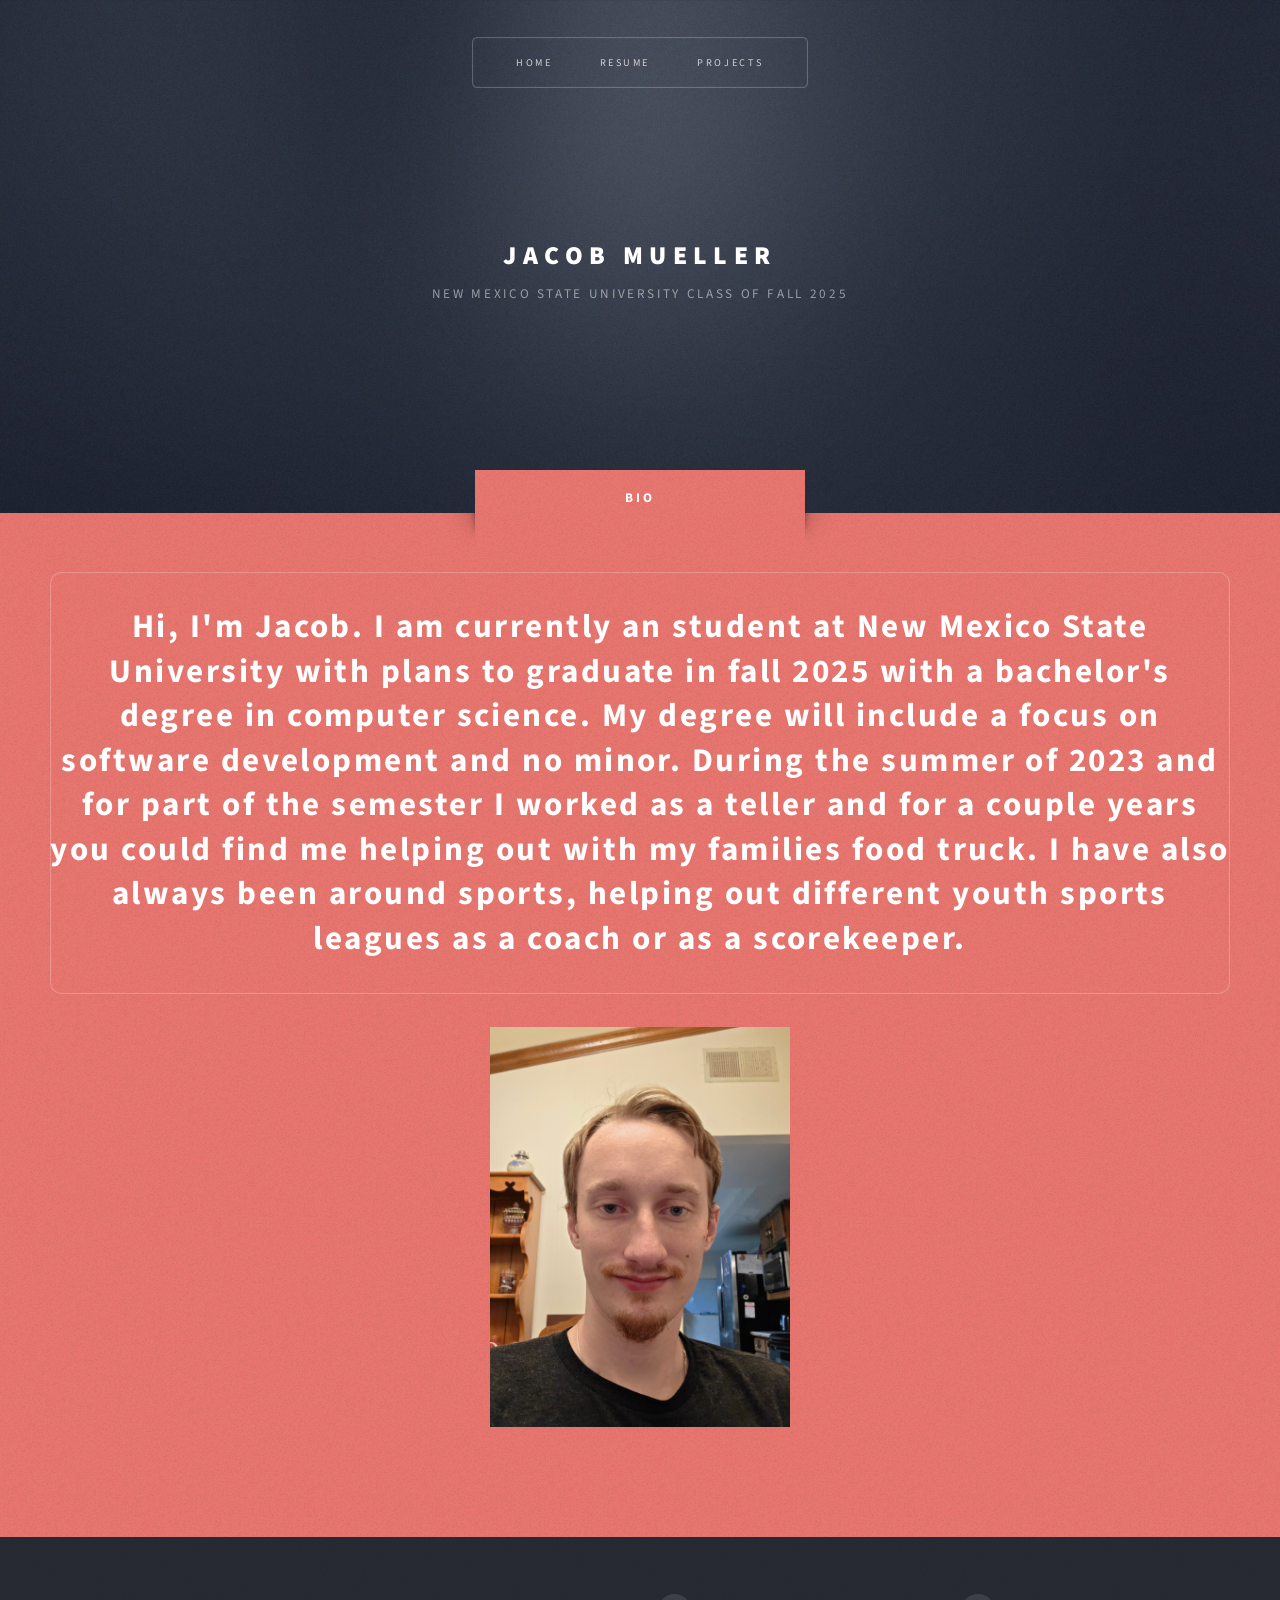
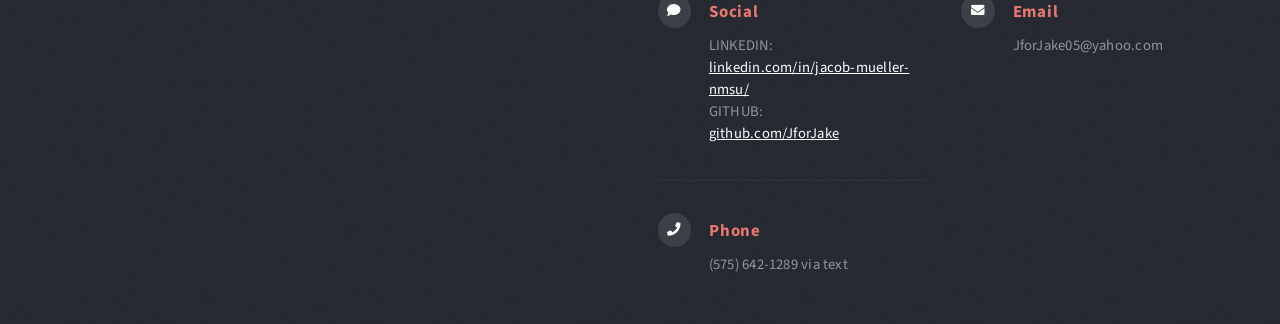
==== index.html @ b3649403 "Add files via upload" ====
<!DOCTYPE HTML>
<!--
	Escape Velocity by HTML5 UP
	html5up.net | @ajlkn
	Free for personal and commercial use under the CCA 3.0 license (html5up.net/license)
-->
<html>
	<head>
		<title>Jacob Mueller</title>
		<meta charset="utf-8" />
		<meta name="viewport" content="width=device-width, initial-scale=1, user-scalable=no" />
		<link rel="stylesheet" href="assets/css/main.css" />
	</head>
	<body class="homepage is-preload">
		<div id="page-wrapper">

			<!-- Header -->
				<section id="header" class="wrapper">

					<!-- Logo -->
						<div id="logo">
							<h1><a href="index.html">Jacob Mueller</a></h1>
							<p>New Mexico State University Class of Fall 2025</p>
						</div>

					<!-- Nav -->
						<nav id="nav">
							<ul>
								<li class="current"><a href="index.html">Home</a></li>
								<li><a href="Resume.html">Resume</a></li>
								<li><a href="Projects.html">Projects</a></li>
							</ul>
						</nav>

				</section>

			<!-- Main -->
				<section id="intro" class="wrapper style1">
					<div class="title">Bio</div>
					<div class="container">
						<p class="style2">
							Hi, I'm Jacob. I am currently an student at New Mexico State University with plans to graduate in fall 2025 with a bachelor's degree in computer science.
							My degree will include a focus on software development and no minor. During the summer of 2023 and for part of the semester I worked as a teller and for a
							couple years you could find me helping out with my families food truck. I have also always been around sports, helping out different youth sports leagues as
							a coach or as a scorekeeper.
						</p>
					</div>
					
					<!-- Image -->
					<div 
							<a href="#">
								<img src="res/Selfie.jpg" width="300" height="400" alt="A photo of me" />
							</a>
						</div>
					</section>

			<!-- Footer -->
				<section id="footer" class="wrapper">
					<div class="container">
						<div class="row aln-left">
							<div class="col-6 col-12-medium">

							</div>
							<div class="col-6 col-12-medium">

								<!-- Contact -->
									<section class="feature-list small">
										<div class="row aln-left">
											<div class="col-6 col-12-small">
												<section>
													<h3 class="icon solid fa-comment">Social</h3>
													<p>
														LINKEDIN:<br />
														<a href="https://www.linkedin.com/in/jacob-mueller-nmsu/">linkedin.com/in/jacob-mueller-nmsu/</a><br />
														GITHUB:<br />
														<a href="https://github.com/JforJake">github.com/JforJake</a>
													</p>
												</section>
											</div>
											<div class="col-6 col-12-small">
												<section>
													<h3 class="icon solid fa-envelope">Email</h3>
													<p>
														JforJake05@yahoo.com
													</p>
												</section>
											</div>
											<div class="col-6 col-12-small">
												<section>
													<h3 class="icon solid fa-phone">Phone</h3>
													<p>
														(575) 642-1289 via text
													</p>
												</section>
											</div>
										</div>
									</section>

							</div>
						</div>

					</div>
				</section>

		</div>

		<!-- Scripts -->
			<script src="assets/js/jquery.min.js"></script>
			<script src="assets/js/jquery.dropotron.min.js"></script>
			<script src="assets/js/browser.min.js"></script>
			<script src="assets/js/breakpoints.min.js"></script>
			<script src="assets/js/util.js"></script>
			<script src="assets/js/main.js"></script>

	</body>
</html>
---- assets/css/main.css ----
@import url("fontawesome-all.min.css");
@import url("https://fonts.googleapis.com/css?family=Source+Sans+Pro:400,400italic,700,900");

/*
	Escape Velocity by HTML5 UP
	html5up.net | @ajlkn
	Free for personal and commercial use under the CCA 3.0 license (html5up.net/license)
*/

html, body, div, span, applet, object,
iframe, h1, h2, h3, h4, h5, h6, p, blockquote,
pre, a, abbr, acronym, address, big, cite,
code, del, dfn, em, img, ins, kbd, q, s, samp,
small, strike, strong, sub, sup, tt, var, b,
u, i, center, dl, dt, dd, ol, ul, li, fieldset,
form, label, legend, table, caption, tbody,
tfoot, thead, tr, th, td, article, aside,
canvas, details, embed, figure, figcaption,
footer, header, hgroup, menu, nav, output, ruby,
section, summary, time, mark, audio, video {
	margin: 0;
	padding: 0;
	border: 0;
	font-size: 100%;
	font: inherit;
	vertical-align: baseline;}

article, aside, details, figcaption, figure,
footer, header, hgroup, menu, nav, section {
	display: block;}

body {
	line-height: 1;
}

ol, ul {
	list-style: none;
}

blockquote, q {
	quotes: none;
}

	blockquote:before, blockquote:after, q:before, q:after {
		content: '';
		content: none;
	}

table {
	border-collapse: collapse;
	border-spacing: 0;
}

body {
	-webkit-text-size-adjust: none;
}

mark {
	background-color: transparent;
	color: inherit;
}

input::-moz-focus-inner {
	border: 0;
	padding: 0;
}

input, select, textarea {
	-moz-appearance: none;
	-webkit-appearance: none;
	-ms-appearance: none;
	appearance: none;
}

/* Basic */

	@-ms-viewport {
		width: device-width;
	}

	html {
		box-sizing: border-box;
	}

	*, *:before, *:after {
		box-sizing: inherit;
	}

	body.is-preload *, body.is-preload *:before, body.is-preload *:after {
		-moz-animation: none !important;
		-webkit-animation: none !important;
		-ms-animation: none !important;
		animation: none !important;
		-moz-transition: none !important;
		-webkit-transition: none !important;
		-ms-transition: none !important;
		transition: none !important;
	}

	body, input, textarea, select {
		font-family: 'Source Sans Pro', sans-serif;
		font-weight: 400;
		color: #919499;
		font-size: 14pt;
		line-height: 1.75em;
		letter-spacing: 0.025em;
	}

	h1, h2, h3, h4, h5, h6 {
		font-weight: 700;
		color: #484d55;
	}

		h1 a, h2 a, h3 a, h4 a, h5 a, h6 a {
			color: inherit;
			text-decoration: none;
		}

	a {
		-moz-transition: color .25s ease-in-out;
		-webkit-transition: color .25s ease-in-out;
		-ms-transition: color .25s ease-in-out;
		transition: color .25s ease-in-out;
		text-decoration: underline;
		color: #717479;
	}

		a:hover {
			text-decoration: none;
		}

	strong, b {
		font-weight: 700;
		color: #484d55;
	}

	blockquote {
		border-left: solid 0.5em #ddd;
		padding: 1em 0 1em 2em;
		font-style: italic;
	}

	em, i {
		font-style: italic;
	}

	hr {
		border: 0;
		border-top: solid 1px #ddd;
		margin: 2em 0 2em 0;
	}

	sub {
		position: relative;
		top: 0.5em;
		font-size: 0.8em;
	}

	sup {
		position: relative;
		top: -0.5em;
		font-size: 0.8em;
	}

	.nobr {
		white-space: nowrap;
	}

	br.clear {
		clear: both;
	}

	p, ul, ol, dl, table, blockquote, form {
		margin-bottom: 2em;
	}

/* Container */

	.container {
		margin: 0 auto;
		max-width: 100%;
		width: 68em;
	}

		@media screen and (max-width: 1680px) {

			.container {
				width: 70em;
			}

		}

		@media screen and (max-width: 1280px) {

			.container {
				width: calc(100% - 100px);
			}

		}

		@media screen and (max-width: 980px) {

			.container {
				width: calc(100% - 100px);
			}

		}

		@media screen and (max-width: 736px) {

			.container {
				width: calc(100% - 40px);
			}

		}

/* Row */

	.row {
		display: flex;
		flex-wrap: wrap;
		box-sizing: border-box;
		align-items: stretch;
	}

		.row > * {
			box-sizing: border-box;
		}

		.row.gtr-uniform > * > :last-child {
			margin-bottom: 0;
		}

		.row.aln-left {
			justify-content: flex-start;
		}

		.row.aln-center {
			justify-content: center;
		}

		.row.aln-right {
			justify-content: flex-end;
		}

		.row.aln-top {
			align-items: flex-start;
		}

		.row.aln-middle {
			align-items: center;
		}

		.row.aln-bottom {
			align-items: flex-end;
		}

		.row > .imp {
			order: -1;
		}

		.row > .col-1 {
			width: 8.33333%;
		}

		.row > .off-1 {
			margin-left: 8.33333%;
		}

		.row > .col-2 {
			width: 16.66667%;
		}

		.row > .off-2 {
			margin-left: 16.66667%;
		}

		.row > .col-3 {
			width: 25%;
		}

		.row > .off-3 {
			margin-left: 25%;
		}

		.row > .col-4 {
			width: 33.33333%;
		}

		.row > .off-4 {
			margin-left: 33.33333%;
		}

		.row > .col-5 {
			width: 41.66667%;
		}

		.row > .off-5 {
			margin-left: 41.66667%;
		}

		.row > .col-6 {
			width: 50%;
		}

		.row > .off-6 {
			margin-left: 50%;
		}

		.row > .col-7 {
			width: 58.33333%;
		}

		.row > .off-7 {
			margin-left: 58.33333%;
		}

		.row > .col-8 {
			width: 66.66667%;
		}

		.row > .off-8 {
			margin-left: 66.66667%;
		}

		.row > .col-9 {
			width: 75%;
		}

		.row > .off-9 {
			margin-left: 75%;
		}

		.row > .col-10 {
			width: 83.33333%;
		}

		.row > .off-10 {
			margin-left: 83.33333%;
		}

		.row > .col-11 {
			width: 91.66667%;
		}

		.row > .off-11 {
			margin-left: 91.66667%;
		}

		.row > .col-12 {
			width: 100%;
		}

		.row > .off-12 {
			margin-left: 100%;
		}

		.row.gtr-0 {
			margin-top: 0px;
			margin-left: 0px;
		}

			.row.gtr-0 > * {
				padding: 0px 0 0 0px;
			}

			.row.gtr-0.gtr-uniform {
				margin-top: 0px;
			}

				.row.gtr-0.gtr-uniform > * {
					padding-top: 0px;
				}

		.row.gtr-25 {
			margin-top: -12.5px;
			margin-left: -12.5px;
		}

			.row.gtr-25 > * {
				padding: 12.5px 0 0 12.5px;
			}

			.row.gtr-25.gtr-uniform {
				margin-top: -12.5px;
			}

				.row.gtr-25.gtr-uniform > * {
					padding-top: 12.5px;
				}

		.row.gtr-50 {
			margin-top: -25px;
			margin-left: -25px;
		}

			.row.gtr-50 > * {
				padding: 25px 0 0 25px;
			}

			.row.gtr-50.gtr-uniform {
				margin-top: -25px;
			}

				.row.gtr-50.gtr-uniform > * {
					padding-top: 25px;
				}

		.row {
			margin-top: -50px;
			margin-left: -50px;
		}

			.row > * {
				padding: 50px 0 0 50px;
			}

			.row.gtr-uniform {
				margin-top: -50px;
			}

				.row.gtr-uniform > * {
					padding-top: 50px;
				}

		.row.gtr-150 {
			margin-top: -75px;
			margin-left: -75px;
		}

			.row.gtr-150 > * {
				padding: 75px 0 0 75px;
			}

			.row.gtr-150.gtr-uniform {
				margin-top: -75px;
			}

				.row.gtr-150.gtr-uniform > * {
					padding-top: 75px;
				}

		.row.gtr-200 {
			margin-top: -100px;
			margin-left: -100px;
		}

			.row.gtr-200 > * {
				padding: 100px 0 0 100px;
			}

			.row.gtr-200.gtr-uniform {
				margin-top: -100px;
			}

				.row.gtr-200.gtr-uniform > * {
					padding-top: 100px;
				}

		@media screen and (max-width: 1680px) {

			.row {
				display: flex;
				flex-wrap: wrap;
				box-sizing: border-box;
				align-items: stretch;
			}

				.row > * {
					box-sizing: border-box;
				}

				.row.gtr-uniform > * > :last-child {
					margin-bottom: 0;
				}

				.row.aln-left {
					justify-content: flex-start;
				}

				.row.aln-center {
					justify-content: center;
				}

				.row.aln-right {
					justify-content: flex-end;
				}

				.row.aln-top {
					align-items: flex-start;
				}

				.row.aln-middle {
					align-items: center;
				}

				.row.aln-bottom {
					align-items: flex-end;
				}

				.row > .imp-xlarge {
					order: -1;
				}

				.row > .col-1-xlarge {
					width: 8.33333%;
				}

				.row > .off-1-xlarge {
					margin-left: 8.33333%;
				}

				.row > .col-2-xlarge {
					width: 16.66667%;
				}

				.row > .off-2-xlarge {
					margin-left: 16.66667%;
				}

				.row > .col-3-xlarge {
					width: 25%;
				}

				.row > .off-3-xlarge {
					margin-left: 25%;
				}

				.row > .col-4-xlarge {
					width: 33.33333%;
				}

				.row > .off-4-xlarge {
					margin-left: 33.33333%;
				}

				.row > .col-5-xlarge {
					width: 41.66667%;
				}

				.row > .off-5-xlarge {
					margin-left: 41.66667%;
				}

				.row > .col-6-xlarge {
					width: 50%;
				}

				.row > .off-6-xlarge {
					margin-left: 50%;
				}

				.row > .col-7-xlarge {
					width: 58.33333%;
				}

				.row > .off-7-xlarge {
					margin-left: 58.33333%;
				}

				.row > .col-8-xlarge {
					width: 66.66667%;
				}

				.row > .off-8-xlarge {
					margin-left: 66.66667%;
				}

				.row > .col-9-xlarge {
					width: 75%;
				}

				.row > .off-9-xlarge {
					margin-left: 75%;
				}

				.row > .col-10-xlarge {
					width: 83.33333%;
				}

				.row > .off-10-xlarge {
					margin-left: 83.33333%;
				}

				.row > .col-11-xlarge {
					width: 91.66667%;
				}

				.row > .off-11-xlarge {
					margin-left: 91.66667%;
				}

				.row > .col-12-xlarge {
					width: 100%;
				}

				.row > .off-12-xlarge {
					margin-left: 100%;
				}

				.row.gtr-0 {
					margin-top: 0px;
					margin-left: 0px;
				}

					.row.gtr-0 > * {
						padding: 0px 0 0 0px;
					}

					.row.gtr-0.gtr-uniform {
						margin-top: 0px;
					}

						.row.gtr-0.gtr-uniform > * {
							padding-top: 0px;
						}

				.row.gtr-25 {
					margin-top: -12.5px;
					margin-left: -12.5px;
				}

					.row.gtr-25 > * {
						padding: 12.5px 0 0 12.5px;
					}

					.row.gtr-25.gtr-uniform {
						margin-top: -12.5px;
					}

						.row.gtr-25.gtr-uniform > * {
							padding-top: 12.5px;
						}

				.row.gtr-50 {
					margin-top: -25px;
					margin-left: -25px;
				}

					.row.gtr-50 > * {
						padding: 25px 0 0 25px;
					}

					.row.gtr-50.gtr-uniform {
						margin-top: -25px;
					}

						.row.gtr-50.gtr-uniform > * {
							padding-top: 25px;
						}

				.row {
					margin-top: -50px;
					margin-left: -50px;
				}

					.row > * {
						padding: 50px 0 0 50px;
					}

					.row.gtr-uniform {
						margin-top: -50px;
					}

						.row.gtr-uniform > * {
							padding-top: 50px;
						}

				.row.gtr-150 {
					margin-top: -75px;
					margin-left: -75px;
				}

					.row.gtr-150 > * {
						padding: 75px 0 0 75px;
					}

					.row.gtr-150.gtr-uniform {
						margin-top: -75px;
					}

						.row.gtr-150.gtr-uniform > * {
							padding-top: 75px;
						}

				.row.gtr-200 {
					margin-top: -100px;
					margin-left: -100px;
				}

					.row.gtr-200 > * {
						padding: 100px 0 0 100px;
					}

					.row.gtr-200.gtr-uniform {
						margin-top: -100px;
					}

						.row.gtr-200.gtr-uniform > * {
							padding-top: 100px;
						}

		}

		@media screen and (max-width: 1280px) {

			.row {
				display: flex;
				flex-wrap: wrap;
				box-sizing: border-box;
				align-items: stretch;
			}

				.row > * {
					box-sizing: border-box;
				}

				.row.gtr-uniform > * > :last-child {
					margin-bottom: 0;
				}

				.row.aln-left {
					justify-content: flex-start;
				}

				.row.aln-center {
					justify-content: center;
				}

				.row.aln-right {
					justify-content: flex-end;
				}

				.row.aln-top {
					align-items: flex-start;
				}

				.row.aln-middle {
					align-items: center;
				}

				.row.aln-bottom {
					align-items: flex-end;
				}

				.row > .imp-large {
					order: -1;
				}

				.row > .col-1-large {
					width: 8.33333%;
				}

				.row > .off-1-large {
					margin-left: 8.33333%;
				}

				.row > .col-2-large {
					width: 16.66667%;
				}

				.row > .off-2-large {
					margin-left: 16.66667%;
				}

				.row > .col-3-large {
					width: 25%;
				}

				.row > .off-3-large {
					margin-left: 25%;
				}

				.row > .col-4-large {
					width: 33.33333%;
				}

				.row > .off-4-large {
					margin-left: 33.33333%;
				}

				.row > .col-5-large {
					width: 41.66667%;
				}

				.row > .off-5-large {
					margin-left: 41.66667%;
				}

				.row > .col-6-large {
					width: 50%;
				}

				.row > .off-6-large {
					margin-left: 50%;
				}

				.row > .col-7-large {
					width: 58.33333%;
				}

				.row > .off-7-large {
					margin-left: 58.33333%;
				}

				.row > .col-8-large {
					width: 66.66667%;
				}

				.row > .off-8-large {
					margin-left: 66.66667%;
				}

				.row > .col-9-large {
					width: 75%;
				}

				.row > .off-9-large {
					margin-left: 75%;
				}

				.row > .col-10-large {
					width: 83.33333%;
				}

				.row > .off-10-large {
					margin-left: 83.33333%;
				}

				.row > .col-11-large {
					width: 91.66667%;
				}

				.row > .off-11-large {
					margin-left: 91.66667%;
				}

				.row > .col-12-large {
					width: 100%;
				}

				.row > .off-12-large {
					margin-left: 100%;
				}

				.row.gtr-0 {
					margin-top: 0px;
					margin-left: 0px;
				}

					.row.gtr-0 > * {
						padding: 0px 0 0 0px;
					}

					.row.gtr-0.gtr-uniform {
						margin-top: 0px;
					}

						.row.gtr-0.gtr-uniform > * {
							padding-top: 0px;
						}

				.row.gtr-25 {
					margin-top: -8.75px;
					margin-left: -8.75px;
				}

					.row.gtr-25 > * {
						padding: 8.75px 0 0 8.75px;
					}

					.row.gtr-25.gtr-uniform {
						margin-top: -8.75px;
					}

						.row.gtr-25.gtr-uniform > * {
							padding-top: 8.75px;
						}

				.row.gtr-50 {
					margin-top: -17.5px;
					margin-left: -17.5px;
				}

					.row.gtr-50 > * {
						padding: 17.5px 0 0 17.5px;
					}

					.row.gtr-50.gtr-uniform {
						margin-top: -17.5px;
					}

						.row.gtr-50.gtr-uniform > * {
							padding-top: 17.5px;
						}

				.row {
					margin-top: -35px;
					margin-left: -35px;
				}

					.row > * {
						padding: 35px 0 0 35px;
					}

					.row.gtr-uniform {
						margin-top: -35px;
					}

						.row.gtr-uniform > * {
							padding-top: 35px;
						}

				.row.gtr-150 {
					margin-top: -52.5px;
					margin-left: -52.5px;
				}

					.row.gtr-150 > * {
						padding: 52.5px 0 0 52.5px;
					}

					.row.gtr-150.gtr-uniform {
						margin-top: -52.5px;
					}

						.row.gtr-150.gtr-uniform > * {
							padding-top: 52.5px;
						}

				.row.gtr-200 {
					margin-top: -70px;
					margin-left: -70px;
				}

					.row.gtr-200 > * {
						padding: 70px 0 0 70px;
					}

					.row.gtr-200.gtr-uniform {
						margin-top: -70px;
					}

						.row.gtr-200.gtr-uniform > * {
							padding-top: 70px;
						}

		}

		@media screen and (max-width: 980px) {

			.row {
				display: flex;
				flex-wrap: wrap;
				box-sizing: border-box;
				align-items: stretch;
			}

				.row > * {
					box-sizing: border-box;
				}

				.row.gtr-uniform > * > :last-child {
					margin-bottom: 0;
				}

				.row.aln-left {
					justify-content: flex-start;
				}

				.row.aln-center {
					justify-content: center;
				}

				.row.aln-right {
					justify-content: flex-end;
				}

				.row.aln-top {
					align-items: flex-start;
				}

				.row.aln-middle {
					align-items: center;
				}

				.row.aln-bottom {
					align-items: flex-end;
				}

				.row > .imp-medium {
					order: -1;
				}

				.row > .col-1-medium {
					width: 8.33333%;
				}

				.row > .off-1-medium {
					margin-left: 8.33333%;
				}

				.row > .col-2-medium {
					width: 16.66667%;
				}

				.row > .off-2-medium {
					margin-left: 16.66667%;
				}

				.row > .col-3-medium {
					width: 25%;
				}

				.row > .off-3-medium {
					margin-left: 25%;
				}

				.row > .col-4-medium {
					width: 33.33333%;
				}

				.row > .off-4-medium {
					margin-left: 33.33333%;
				}

				.row > .col-5-medium {
					width: 41.66667%;
				}

				.row > .off-5-medium {
					margin-left: 41.66667%;
				}

				.row > .col-6-medium {
					width: 50%;
				}

				.row > .off-6-medium {
					margin-left: 50%;
				}

				.row > .col-7-medium {
					width: 58.33333%;
				}

				.row > .off-7-medium {
					margin-left: 58.33333%;
				}

				.row > .col-8-medium {
					width: 66.66667%;
				}

				.row > .off-8-medium {
					margin-left: 66.66667%;
				}

				.row > .col-9-medium {
					width: 75%;
				}

				.row > .off-9-medium {
					margin-left: 75%;
				}

				.row > .col-10-medium {
					width: 83.33333%;
				}

				.row > .off-10-medium {
					margin-left: 83.33333%;
				}

				.row > .col-11-medium {
					width: 91.66667%;
				}

				.row > .off-11-medium {
					margin-left: 91.66667%;
				}

				.row > .col-12-medium {
					width: 100%;
				}

				.row > .off-12-medium {
					margin-left: 100%;
				}

				.row.gtr-0 {
					margin-top: 0px;
					margin-left: 0px;
				}

					.row.gtr-0 > * {
						padding: 0px 0 0 0px;
					}

					.row.gtr-0.gtr-uniform {
						margin-top: 0px;
					}

						.row.gtr-0.gtr-uniform > * {
							padding-top: 0px;
						}

				.row.gtr-25 {
					margin-top: -12.5px;
					margin-left: -12.5px;
				}

					.row.gtr-25 > * {
						padding: 12.5px 0 0 12.5px;
					}

					.row.gtr-25.gtr-uniform {
						margin-top: -12.5px;
					}

						.row.gtr-25.gtr-uniform > * {
							padding-top: 12.5px;
						}

				.row.gtr-50 {
					margin-top: -25px;
					margin-left: -25px;
				}

					.row.gtr-50 > * {
						padding: 25px 0 0 25px;
					}

					.row.gtr-50.gtr-uniform {
						margin-top: -25px;
					}

						.row.gtr-50.gtr-uniform > * {
							padding-top: 25px;
						}

				.row {
					margin-top: -50px;
					margin-left: -50px;
				}

					.row > * {
						padding: 50px 0 0 50px;
					}

					.row.gtr-uniform {
						margin-top: -50px;
					}

						.row.gtr-uniform > * {
							padding-top: 50px;
						}

				.row.gtr-150 {
					margin-top: -75px;
					margin-left: -75px;
				}

					.row.gtr-150 > * {
						padding: 75px 0 0 75px;
					}

					.row.gtr-150.gtr-uniform {
						margin-top: -75px;
					}

						.row.gtr-150.gtr-uniform > * {
							padding-top: 75px;
						}

				.row.gtr-200 {
					margin-top: -100px;
					margin-left: -100px;
				}

					.row.gtr-200 > * {
						padding: 100px 0 0 100px;
					}

					.row.gtr-200.gtr-uniform {
						margin-top: -100px;
					}

						.row.gtr-200.gtr-uniform > * {
							padding-top: 100px;
						}

		}

		@media screen and (max-width: 736px) {

			.row {
				display: flex;
				flex-wrap: wrap;
				box-sizing: border-box;
				align-items: stretch;
			}

				.row > * {
					box-sizing: border-box;
				}

				.row.gtr-uniform > * > :last-child {
					margin-bottom: 0;
				}

				.row.aln-left {
					justify-content: flex-start;
				}

				.row.aln-center {
					justify-content: center;
				}

				.row.aln-right {
					justify-content: flex-end;
				}

				.row.aln-top {
					align-items: flex-start;
				}

				.row.aln-middle {
					align-items: center;
				}

				.row.aln-bottom {
					align-items: flex-end;
				}

				.row > .imp-small {
					order: -1;
				}

				.row > .col-1-small {
					width: 8.33333%;
				}

				.row > .off-1-small {
					margin-left: 8.33333%;
				}

				.row > .col-2-small {
					width: 16.66667%;
				}

				.row > .off-2-small {
					margin-left: 16.66667%;
				}

				.row > .col-3-small {
					width: 25%;
				}

				.row > .off-3-small {
					margin-left: 25%;
				}

				.row > .col-4-small {
					width: 33.33333%;
				}

				.row > .off-4-small {
					margin-left: 33.33333%;
				}

				.row > .col-5-small {
					width: 41.66667%;
				}

				.row > .off-5-small {
					margin-left: 41.66667%;
				}

				.row > .col-6-small {
					width: 50%;
				}

				.row > .off-6-small {
					margin-left: 50%;
				}

				.row > .col-7-small {
					width: 58.33333%;
				}

				.row > .off-7-small {
					margin-left: 58.33333%;
				}

				.row > .col-8-small {
					width: 66.66667%;
				}

				.row > .off-8-small {
					margin-left: 66.66667%;
				}

				.row > .col-9-small {
					width: 75%;
				}

				.row > .off-9-small {
					margin-left: 75%;
				}

				.row > .col-10-small {
					width: 83.33333%;
				}

				.row > .off-10-small {
					margin-left: 83.33333%;
				}

				.row > .col-11-small {
					width: 91.66667%;
				}

				.row > .off-11-small {
					margin-left: 91.66667%;
				}

				.row > .col-12-small {
					width: 100%;
				}

				.row > .off-12-small {
					margin-left: 100%;
				}

				.row.gtr-0 {
					margin-top: 0px;
					margin-left: 0px;
				}

					.row.gtr-0 > * {
						padding: 0px 0 0 0px;
					}

					.row.gtr-0.gtr-uniform {
						margin-top: 0px;
					}

						.row.gtr-0.gtr-uniform > * {
							padding-top: 0px;
						}

				.row.gtr-25 {
					margin-top: -7.5px;
					margin-left: -7.5px;
				}

					.row.gtr-25 > * {
						padding: 7.5px 0 0 7.5px;
					}

					.row.gtr-25.gtr-uniform {
						margin-top: -7.5px;
					}

						.row.gtr-25.gtr-uniform > * {
							padding-top: 7.5px;
						}

				.row.gtr-50 {
					margin-top: -15px;
					margin-left: -15px;
				}

					.row.gtr-50 > * {
						padding: 15px 0 0 15px;
					}

					.row.gtr-50.gtr-uniform {
						margin-top: -15px;
					}

						.row.gtr-50.gtr-uniform > * {
							padding-top: 15px;
						}

				.row {
					margin-top: -30px;
					margin-left: -30px;
				}

					.row > * {
						padding: 30px 0 0 30px;
					}

					.row.gtr-uniform {
						margin-top: -30px;
					}

						.row.gtr-uniform > * {
							padding-top: 30px;
						}

				.row.gtr-150 {
					margin-top: -45px;
					margin-left: -45px;
				}

					.row.gtr-150 > * {
						padding: 45px 0 0 45px;
					}

					.row.gtr-150.gtr-uniform {
						margin-top: -45px;
					}

						.row.gtr-150.gtr-uniform > * {
							padding-top: 45px;
						}

				.row.gtr-200 {
					margin-top: -60px;
					margin-left: -60px;
				}

					.row.gtr-200 > * {
						padding: 60px 0 0 60px;
					}

					.row.gtr-200.gtr-uniform {
						margin-top: -60px;
					}

						.row.gtr-200.gtr-uniform > * {
							padding-top: 60px;
						}

		}

/* Section/Article */

	section,
	article {
		margin: 0 0 4em 0;
	}

	section > :last-child,
	article > :last-child,
	section:last-child,
	article:last-child {
		margin-bottom: 0;
	}

	header.style1 {
		text-align: center;
		padding: 3em 0 3em 0;
	}

		header.style1 h2 {
  			font-weight: 700;
  			font-size: 2em;
  			letter-spacing: 0.075em;
  			line-height: 1.5em;

  			color: #0066cc; /* blue-ish like a link */
  			text-decoration: underline;
  			cursor: pointer; /* makes the cursor a hand */
  			transition: color 0.2s ease; /* smooth hover */
		}

		header.style1 h2:hover {
  			color: #004999; /* darker shade on hover */
		}


		header.style1 p {
			color: #b1b4b9;
			display: block;
			margin: 1.15em 0 0 0;
			font-size: 1.3em;
			letter-spacing: 0.075em;
			line-height: 1.5em;
		}

/* Table */

	table {
		width: 100%;
	}

		table.default {
			width: 100%;
		}

			table.default tbody tr:nth-child(2n+2) {
				background: #f4f4f4;
			}

			table.default td {
				padding: 0.5em 1em 0.5em 1em;
			}

			table.default th {
				text-align: left;
				font-weight: 400;
				padding: 0.5em 1em 0.5em 1em;
			}

			table.default thead {
				background: #484d55;
				color: #fff;
			}

			table.default tfoot {
				background: #eee;
			}

/* Form */

	form label {
		display: block;
		font-weight: 700;
		color: #484d55;
		margin: 0.25em 0 0.5em 0;
	}

	form input[type="text"],
	form input[type="email"],
	form input[type="password"],
	form select,
	form textarea {
		-moz-transition: all .25s ease-in-out;
		-webkit-transition: all .25s ease-in-out;
		-ms-transition: all .25s ease-in-out;
		transition: all .25s ease-in-out;
		-webkit-appearance: none;
		display: block;
		border: 0;
		background: #eee;
		box-shadow: inset 0px 0px 1px 0px #a0a1a7;
		border-radius: 0.35em;
		width: 100%;
		padding: 0.75em 1em 0.75em 1em;
	}

		form input[type="text"]:focus,
		form input[type="email"]:focus,
		form input[type="password"]:focus,
		form select:focus,
		form textarea:focus {
			background: #f8f8f8;
		}

	form input[type="text"],
	form input[type="email"]
	input[type="password"] {
		line-height: 1em;
	}

	form select {
		line-height: 1em;
	}

	form textarea {
		min-height: 8em;
	}

	form ul.actions {
		margin-top: 0;
	}

	form ::-webkit-input-placeholder {
		color: #555 !important;
		font-style: italic;
		line-height: 1.35em;
	}

	form :-moz-placeholder {
		color: #555 !important;
		font-style: italic;
	}

	form ::-moz-placeholder {
		color: #555 !important;
		font-style: italic;
	}

	form :-ms-input-placeholder {
		color: #555 !important;
		font-style: italic;
	}

	form ::-moz-focus-inner {
		border: 0;
	}

/* Image */

	.image {
		display: inline-block;
	}

		.image img {
			display: block;
			width: 100%;
		}

		.image.fit {
			display: block;
			width: 100%;
		}

		.image.left {
			float: left;
			margin: 0 2em 2em 0;
		}

		.image.centered {
			display: block;
			margin: 0 0 2em 0;
		}

			.image.centered img {
				margin: 0 auto;
				width: auto;
			}

		.image.featured {
			display: block;
			width: 100%;
			margin: 0 0 2em 0;
		}

		.side {
  			display: inline-block;
  			width: 48%;
  			vertical-align: middle;
		}


/* Button */

	input[type="button"],
	input[type="submit"],
	input[type="reset"],
	button,
	.button {
		-moz-transition: all .25s ease-in-out;
		-webkit-transition: all .25s ease-in-out;
		-ms-transition: all .25s ease-in-out;
		transition: all .25s ease-in-out;
		display: inline-block;
		background: #444;
		text-align: center;
		text-transform: uppercase;
		font-weight: 700;
		letter-spacing: 0.25em;
		text-decoration: none;
		border-radius: 0.35em;
		border: 0;
		outline: 0;
		cursor: pointer;
		padding: 0 2.25em 0 2.25em;
		font-size: 0.9em;
		min-width: 12em;
		height: 4em;
		line-height: 4em;
	}

		input[type="button"]:hover,
		input[type="submit"]:hover,
		input[type="reset"]:hover,
		button:hover,
		.button:hover {
			background-color: #f98780;
		}

		input[type="button"].large,
		input[type="submit"].large,
		input[type="reset"].large,
		button.large,
		.button.large {
			font-size: 1em;
			min-width: 14em;
		}

		input[type="button"].style1,
		input[type="submit"].style1,
		input[type="reset"].style1,
		button.style1,
		.button.style1 {
			background: #e97770 url("images/overlay.png");
			color: #fff;
		}

			input[type="button"].style1:hover,
			input[type="submit"].style1:hover,
			input[type="reset"].style1:hover,
			button.style1:hover,
			.button.style1:hover {
				background-color: #f98780;
			}

			input[type="button"].style1:active,
			input[type="submit"].style1:active,
			input[type="reset"].style1:active,
			button.style1:active,
			.button.style1:active {
				background-color: #d96760;
			}

		input[type="button"].style2,
		input[type="submit"].style2,
		input[type="reset"].style2,
		button.style2,
		.button.style2 {
			background: none;
			color: #606167;
			box-shadow: inset 0px 0px 2px 0px #a0a1a7;
		}

			input[type="button"].style2:hover,
			input[type="submit"].style2:hover,
			input[type="reset"].style2:hover,
			button.style2:hover,
			.button.style2:hover {
				box-shadow: inset 0px 0px 2px 0px #606167;
			}

			input[type="button"].style2:active,
			input[type="submit"].style2:active,
			input[type="reset"].style2:active,
			button.style2:active,
			.button.style2:active {
				box-shadow: inset 0px 0px 2px 0px #202127;
			}

		input[type="button"].style3,
		input[type="submit"].style3,
		input[type="reset"].style3,
		button.style3,
		.button.style3 {
			background: #2f333b url("images/overlay.png");
			color: #fff;
		}

			input[type="button"].style3:hover,
			input[type="submit"].style3:hover,
			input[type="reset"].style3:hover,
			button.style3:hover,
			.button.style3:hover {
				background-color: #3f434b;
			}

			input[type="button"].style3:active,
			input[type="submit"].style3:active,
			input[type="reset"].style3:active,
			button.style3:active,
			.button.style3:active {
				background-color: #1f232b;
			}

/* List */

	ul {
		list-style: disc;
		padding-left: 1em;
	}

		ul li {
			padding-left: 0.5em;
		}

		ul.style2 {
			list-style: none;
			padding-left: 0;
		}

			ul.style2 li {
				border-top: solid 1px #eee;
				padding: 1.5em 0 0 0;
				margin: 1.5em 0 0 0;
			}

				ul.style2 li:first-child {
					border-top: 0;
					padding-top: 0;
					margin-top: 0;
				}

		ul.style3 {
			list-style: none;
			padding-left: 0;
		}

			ul.style3 li {
				border-top: solid 1px #eee;
				padding: 0.5em 0 0 0;
				margin: 0.5em 0 0 0;
			}

				ul.style3 li:first-child {
					border-top: 0;
					padding-top: 0;
					margin-top: 0;
				}

	ol {
		list-style: decimal;
		padding-left: 1.25em;
	}

		ol li {
			padding-left: 0.25em;
		}

/* Actions */

	ul.actions {
		list-style: none;
		padding-left: 0;
		margin: 3em 0 0 0;
	}

		ul.actions li {
			display: inline-block;
			margin: 0 0.75em 0 0.75em;
			padding-left: 0;
		}

			ul.actions li:first-child {
				margin-left: 0;
			}

			ul.actions li:last-child {
				margin-right: 0;
			}

		ul.actions.special {
			text-align: center;
		}

/* Feature List */

	.feature-list {
		max-width: 58em;
		margin-left: auto;
		margin-right: auto;
		position: relative;
		top: 0.75em;
	}

		.feature-list section {
			border-top: solid 1px #eee;
			padding-top: 3em;
			padding-left: 5em;
			position: relative;
		}

		@media screen and (min-width: 981px) {

			.feature-list > .row > :nth-child(-n + 2) > section {
				border-top: 0;
				padding-top: 0;
			}

		}

		.feature-list h3 {
			color: #e97770 !important;
			margin: -0.35em 0 0.75em 0;
			font-size: 1.15em;
			letter-spacing: 0.05em;
		}

			.feature-list h3:before {
				display: block;
				color: #fff;
				background: #2f333b url("images/overlay.png");
				border-radius: 2.5em;
				text-align: center;
				width: 2.5em;
				height: 2.5em;
				line-height: 2.5em;
				margin-right: 0.75em;
				position: absolute;
				left: 0;
				margin-top: -0.5em;
			}

		.feature-list.small section {
			padding-left: 3.5em;
		}

		.feature-list.small h3:before {
			font-size: 0.8em;
		}

/* Icons */

	.icon {
		text-decoration: none;
		text-decoration: none;
	}

		.icon:before {
			-moz-osx-font-smoothing: grayscale;
			-webkit-font-smoothing: antialiased;
			display: inline-block;
			font-style: normal;
			font-variant: normal;
			text-rendering: auto;
			line-height: 1;
			text-transform: none !important;
			font-family: 'Font Awesome 5 Free';
			font-weight: 400;
		}

		.icon:before {
			line-height: inherit;
			font-size: 1.25em;
		}

		.icon > .label {
			display: none;
		}

		.icon.solid:before {
			font-weight: 900;
		}

		.icon.brands:before {
			font-family: 'Font Awesome 5 Brands';
		}

/* Box */

	.box header {
		margin: 0 0 1.5em 0;
	}

		.box header.style1 {
			position: relative;
			margin: -0.5em 0 0 0;
			padding-top: 0;
		}

	.box h2 {
		margin: 0 0 0.75em 0;
		font-size: 1.15em;
		letter-spacing: 0.05em;
	}

	.box h3 {
		margin: 0 0 0.5em 0;
		font-size: 1em;
		font-weight: 600;
		letter-spacing: 0.05em;
	}

	.box.post-excerpt .image.left {
		position: relative;
		top: 0.5em;
		width: 5em;
	}

	.box.post-excerpt h3, .box.post-excerpt p {
		margin-left: 7em;
	}

/* Wrapper */

	.wrapper {
		position: relative;
		padding: 6em 0 9em 0;
	}

		.wrapper .title {
			position: absolute;
			top: 0;
			left: 50%;
			text-align: center;
			text-transform: uppercase;
			display: block;
			font-weight: 700;
			letter-spacing: 0.25em;
			font-size: 0.9em;
			width: 25em;
			height: 3.25em;
			top: -3.25em;
			line-height: 3.25em;
			margin-bottom: -3.25em;
			margin-left: -12.5em;
			padding-top: 0.5em;
		}

			.wrapper .title:before {
				content: '';
				position: absolute;
				bottom: -38px;
				left: -35px;
				width: 35px;
				height: 38px;
				background: url("images/shadow.png");
			}

			.wrapper .title:after {
				-moz-transform: scaleX(-1);
				-webkit-transform: scaleX(-1);
				-ms-transform: scaleX(-1);
				transform: scaleX(-1);
				content: '';
				position: absolute;
				bottom: -38px;
				right: -35px;
				width: 35px;
				height: 38px;
				background: url("images/shadow.png");
			}

		.wrapper.style1 {
			background: #e97770 url("images/overlay.png");
			color: #eee;
			color: rgba(255, 255, 255, 0.75);
		}

			.wrapper.style1 .title {
				background: #e97770 url("images/overlay.png");
				color: #fff;
			}

			.wrapper.style1 h1, .wrapper.style1 h2, .wrapper.style1 h3, .wrapper.style1 h4, .wrapper.style1 h5, .wrapper.style1 h6, .wrapper.style1 strong, .wrapper.style1 b, .wrapper.style1 a {
				color: #fff;
			}

		.wrapper.style2 {
			background: #fff;
		}

			.wrapper.style2 .title {
				background: #fff;
				color: #484d55;
			}

		.wrapper.style3 {
			background: #f3f3f3 url("images/overlay.png");
		}

			.wrapper.style3 .title {
				background: #f3f3f3 url("images/overlay.png");
				color: #484d55;
			}

			.wrapper.style3 .image {
				border: solid 10px #fff;
			}

/* Page Wrapper */

	#page-wrapper > section {
		margin-bottom: 0;
	}

/* Header */

	#header {
		display: -moz-flex;
		display: -webkit-flex;
		display: -ms-flex;
		display: flex;
		-moz-align-items: center;
		-webkit-align-items: center;
		-ms-align-items: center;
		align-items: center;
		-moz-justify-content: center;
		-webkit-justify-content: center;
		-ms-justify-content: center;
		justify-content: center;
		position: relative;
		height: 24em;
		background: url("../../res/banner.jpg") center center;
		background-size: cover;
		padding: 0;
	}

		#header:before {
			content: '';
			position: absolute;
			top: 0;
			left: 0;
			width: 100%;
			height: 100%;
			background: url("images/overlay.png");
		}

		.homepage #header {
			height: 35em;
		}

/* Logo */

	#logo {
		width: 100%;
		text-align: center;
		position: relative;
		top: 1.5em;
	}

		#logo h1 {
			font-weight: 900;
			text-transform: uppercase;
			color: #fff;
			font-size: 2em;
			letter-spacing: 0.25em;
		}

		#logo p {
			color: #eee;
			color: rgba(255, 255, 255, 0.5);
			text-transform: uppercase;
			margin: 1.25em 0 0 0;
			display: block;
			letter-spacing: 0.2em;
			font-size: 0.9em;
		}

/* Nav */

	#nav {
		position: absolute;
		display: block;
		top: 2.5em;
		left: 0;
		width: 100%;
		text-align: center;
	}

		#nav > ul {
			display: inline-block;
			border-radius: 0.35em;
			box-shadow: inset 0px 0px 1px 1px rgba(255, 255, 255, 0.25);
			padding: 0 1.5em 0 1.5em;
		}

			#nav > ul > li {
				display: inline-block;
				text-align: center;
				padding: 0 1.5em 0 1.5em;
			}

				#nav > ul > li > ul {
					display: none;
				}

				#nav > ul > li > a, #nav > ul > li > span {
					display: block;
					color: #eee;
					color: rgba(255, 255, 255, 0.75);
					text-transform: uppercase;
					text-decoration: none;
					font-size: 0.7em;
					letter-spacing: 0.25em;
					height: 5em;
					line-height: 5em;
					-moz-transition: all .25s ease-in-out;
					-webkit-transition: all .25s ease-in-out;
					-o-transition: all .25s ease-in-out;
					-ms-transition: all .25s ease-in-out;
					transition: all .25s ease-in-out;
					outline: 0;
				}

				#nav > ul > li:hover > a {
					color: #fff;
				}

				#nav > ul > li.active > a, #nav > ul > li.active > span {
					color: #fff;
				}

	.dropotron {
		background: #222835 url("images/overlay.png");
		background-color: rgba(44, 50, 63, 0.925);
		padding: 1.25em 1em 1.25em 1em;
		border-radius: 0.35em;
		box-shadow: inset 0px 0px 1px 1px rgba(255, 255, 255, 0.25);
		min-width: 12em;
		text-align: left;
		margin-top: -1.25em;
		margin-left: -1px;
		list-style: none;
	}

		.dropotron.level-0 {
			margin-top: -1px;
			margin-left: 0;
			border-top-left-radius: 0;
			border-top-right-radius: 0;
		}

		.dropotron a, .dropotron span {
			-moz-transition: all .25s ease-in-out;
			-webkit-transition: all .25s ease-in-out;
			-ms-transition: all .25s ease-in-out;
			transition: all .25s ease-in-out;
			display: block;
			color: #eee;
			color: rgba(255, 255, 255, 0.75);
			text-transform: uppercase;
			text-decoration: none;
			font-size: 0.7em;
			letter-spacing: 0.25em;
			border-top: solid 1px rgba(255, 255, 255, 0.15);
			line-height: 3em;
		}

		.dropotron li {
			padding-left: 0;
		}

			.dropotron li:first-child a, .dropotron li:first-child span {
				border-top: 0;
			}

			.dropotron li:hover > a, .dropotron li:hover > span {
				color: #fff;
			}

/* Intro */

	#intro {
		padding-bottom: 8em;
		text-align: center;
	}

		#intro p.style1 {
			font-size: 1.5em;
			letter-spacing: 0.075em;
		}

		#intro p.style2 {
			font-weight: 700;
			color: #fff;
			border-radius: 0.35em;
			box-shadow: inset 0px 0px 1px 1px rgba(255, 255, 255, 0.25);
			font-size: 1.5em;
			letter-spacing: 0.075em;
			line-height: 1.35em;
			padding: 1em 0 1em 0;
			margin-bottom: 1em;
		}

			#intro p.style2 a {
				color: inherit;
				text-decoration: none;
			}

		#intro p.style3 {
			font-size: 1.1em;
			width: 48em;
			margin: 0 auto;
		}

/* Features */

	#features header.style1 {
		padding-bottom: 5em;
	}

	#features ul.actions {
		margin-top: 5em;
	}

/* Highlights */

	#highlights .highlight {
		text-align: center;
	}

		#highlights .highlight h3 {
			color: #e97770;
			margin: 0 0 0.75em 0;
			font-size: 1.15em;
			letter-spacing: 0.05em;
		}

/* Main */

/* Footer */

	#footer {
		background: #282b34 url("images/overlay.png");
		color: #eee;
		color: rgba(255, 255, 255, 0.5);
		padding-bottom: 6em;
	}

		#footer h1, #footer h2, #footer h3, #footer h4, #footer h5, #footer h6, #footer strong, #footer b, #footer a {
			color: #fff;
		}

		#footer hr {
			border-top-color: #333;
			border-top-color: rgba(255, 255, 255, 0.05);
		}

		#footer form input[type="text"],
		#footer form input[type="email"],
		#footer form input[type="password"],
		#footer form select,
		#footer form textarea {
			background: #ccc;
			box-shadow: none;
		}

			#footer form input[type="text"]:focus,
			#footer form input[type="email"]:focus,
			#footer form input[type="password"]:focus,
			#footer form select:focus,
			#footer form textarea:focus {
				background: #fff;
			}

		#footer input[type="button"],
		#footer input[type="submit"],
		#footer input[type="reset"],
		#footer button,
		#footer .button {
			color: #fff;
			box-shadow: inset 0px 0px 2px 0px rgba(255, 255, 255, 0.5);
		}

			#footer input[type="button"]:hover,
			#footer input[type="submit"]:hover,
			#footer input[type="reset"]:hover,
			#footer button:hover,
			#footer .button:hover {
				color: #fff;
				box-shadow: inset 0px 0px 2px 0px rgba(255, 255, 255, 0.65);
			}

			#footer input[type="button"]:active,
			#footer input[type="submit"]:active,
			#footer input[type="reset"]:active,
			#footer button:active,
			#footer .button:active {
				box-shadow: inset 0px 0px 2px 0px rgba(255, 255, 255, 0.75);
			}

			#footer input[type="button"].style2:active,
			#footer input[type="submit"].style2:active,
			#footer input[type="reset"].style2:active,
			#footer button.style2:active,
			#footer .button.style2:active {
				box-shadow: inset 0px 0px 2px 0px rgba(255, 255, 255, 0.75);
			}

		#footer .title {
			background: #282b34 url("images/overlay.png");
			color: #eee;
		}

		#footer header.style1 {
			padding-bottom: 6em;
			margin-bottom: 6em;
			border-bottom: solid 1px rgba(255, 255, 255, 0.05);
		}

			#footer header.style1 h2 {
				color: #fff;
			}

			#footer header.style1 .p {
				color: inherit;
			}

		#footer .feature-list {
			max-width: 100%;
		}

			#footer .feature-list section {
				border-top-color: rgba(255, 255, 255, 0.05);
			}

			#footer .feature-list h3:before {
				background: #3d4249 url("images/overlay.png");
			}

/* Copyright */

	#copyright {
		text-align: center;
		padding-top: 6em;
		margin-top: 6em;
		border-top: solid 1px rgba(255, 255, 255, 0.05);
	}

		#copyright ul {
			display: inline-block;
			border-radius: 0.35em;
			box-shadow: inset 0px 0px 1px 1px rgba(255, 255, 255, 0.05);
			color: #aaa;
			color: rgba(255, 255, 255, 0.25);
			padding: 0.75em 2em;
			font-size: 0.9em;
		}

			#copyright ul li {
				display: inline-block;
				margin-left: 1em;
				padding-left: 1em;
				border-left: solid 1px #333;
				border-left-color: rgba(255, 255, 255, 0.05);
			}

				#copyright ul li:first-child {
					border-left: 0;
					margin-left: 0;
					padding-left: 0;
				}

		#copyright a {
			color: inherit;
		}

			#copyright a:hover {
				color: #fff;
			}

/* XLarge */

	@media screen and (max-width: 1680px) {

		/* Basic */

			body, input, textarea, select {
				font-size: 12pt;
			}

	}

/* Large */

	@media screen and (max-width: 1280px) {

		/* Basic */

			body, input, select, textarea {
				font-size: 11pt;
				line-height: 1.5em;
				letter-spacing: 0.015em;
			}

		/* Wrapper */

			.wrapper {
				padding: 4em 0 7em 0;
			}

		/* Logo */

			#logo {
				margin-top: -0.5em !important;
			}

				#logo h1 {
					font-size: 1.75em;
				}

		/* Intro */

			#intro {
				padding-bottom: 7em;
			}

				#intro p.style1 {
					font-size: 1.25em;
				}

				#intro p.style2 {
					font-size: 2.25em;
				}

		/* Footer */

			#footer {
				padding-bottom: 4em;
			}

				#footer header.style1 {
					padding-bottom: 4em;
					margin-bottom: 4em;
					border-bottom: solid 1px rgba(255, 255, 255, 0.05);
				}

		/* Copyright */

			#copyright {
				padding-top: 4em;
				margin-top: 4em;
			}

	}

/* Medium */

	#navPanel, #titleBar {
		display: none;
	}

	@media screen and (max-width: 980px) {

		/* Section/Article */

			header br {
				display: none;
			}

		/* Form */

			form ul.actions {
				text-align: center;
			}

		/* Feature List */

			.feature-list {
				max-width: 40em;
			}

				.feature-list section {
					padding-top: 4em;
				}

				.feature-list > .row > :first-child > section {
					border-top: 0;
					padding-top: 0;
				}

		/* Nav */

			#nav {
				display: none;
			}

		/* Logo */

			#logo {
				top: 0;
			}

		/* Intro */

			#intro p.style3 {
				width: auto;
			}

		/* Highlights */

			#highlights .highlight {
				max-width: 40em;
				margin-left: auto;
				margin-right: auto;
			}

		/* Footer */

			#footer .feature-list {
				border-top: solid 1px rgba(255, 255, 255, 0.05);
				padding-top: 4em;
			}

	}

		@media screen and (max-width: 980px) and (min-width: 737px) {

				#footer .feature-list > .row > :nth-child(2) > section {
					border-top: 0;
					padding-top: 0;
				}

		}

	@media screen and (max-width: 980px) {

		/* Nav */

			#page-wrapper {
				-moz-backface-visibility: hidden;
				-webkit-backface-visibility: hidden;
				-ms-backface-visibility: hidden;
				backface-visibility: hidden;
				-moz-transition: -moz-transform 0.5s ease;
				-webkit-transition: -webkit-transform 0.5s ease;
				-ms-transition: -ms-transform 0.5s ease;
				transition: transform 0.5s ease;
				padding-bottom: 1px;
			}

			#titleBar {
				-moz-backface-visibility: hidden;
				-webkit-backface-visibility: hidden;
				-ms-backface-visibility: hidden;
				backface-visibility: hidden;
				-moz-transition: -moz-transform 0.5s ease;
				-webkit-transition: -webkit-transform 0.5s ease;
				-ms-transition: -ms-transform 0.5s ease;
				transition: transform 0.5s ease;
				display: block;
				height: 44px;
				left: 0;
				position: fixed;
				top: 0;
				width: 100%;
				z-index: 10001;
				background: none;
			}

				#titleBar .title {
					display: none;
				}

				#titleBar .toggle {
					text-decoration: none;
					position: absolute;
					top: 0;
					left: 0;
					width: 60px;
					height: 44px;
				}

					#titleBar .toggle:before {
						-moz-osx-font-smoothing: grayscale;
						-webkit-font-smoothing: antialiased;
						display: inline-block;
						font-style: normal;
						font-variant: normal;
						text-rendering: auto;
						line-height: 1;
						text-transform: none !important;
						font-family: 'Font Awesome 5 Free';
						font-weight: 900;
					}

					#titleBar .toggle:before {
						-moz-transition: all .15s ease-in-out;
						-webkit-transition: all .15s ease-in-out;
						-ms-transition: all .15s ease-in-out;
						transition: all .15s ease-in-out;
						text-decoration: none;
						content: '\f0c9';
						font-size: 14px;
						position: absolute;
						top: 6px;
						left: 6px;
						display: block;
						width: 54px;
						height: 38px;
						line-height: 38px;
						text-align: center;
						color: rgba(255, 255, 255, 0.75);
						background-color: rgba(92, 95, 103, 0.5);
						border-radius: 0.25em;
					}

					#titleBar .toggle:active:before {
						background-color: rgba(92, 95, 103, 0.75);
					}

			#navPanel {
				-moz-backface-visibility: hidden;
				-webkit-backface-visibility: hidden;
				-ms-backface-visibility: hidden;
				backface-visibility: hidden;
				-moz-transform: translateX(-275px);
				-webkit-transform: translateX(-275px);
				-ms-transform: translateX(-275px);
				transform: translateX(-275px);
				-moz-transition: -moz-transform 0.5s ease;
				-webkit-transition: -webkit-transform 0.5s ease;
				-ms-transition: -ms-transform 0.5s ease;
				transition: transform 0.5s ease;
				display: block;
				height: 100%;
				left: 0;
				overflow-y: auto;
				position: fixed;
				top: 0;
				width: 275px;
				z-index: 10002;
				background: #242730 url("images/overlay.png");
				box-shadow: inset -3px 0px 4px 0px rgba(0, 0, 0, 0.1);
			}

				#navPanel .link {
					display: block;
					color: rgba(255, 255, 255, 0.5);
					text-transform: uppercase;
					text-decoration: none;
					font-size: 0.85em;
					letter-spacing: 0.15em;
					text-decoration: none;
					height: 44px;
					line-height: 44px;
					border-top: solid 1px rgba(255, 255, 255, 0.05);
					margin: 0 15px 0 15px;
				}

					#navPanel .link:first-child {
						border-top: 0;
					}

				#navPanel .indent-1 {
					display: inline-block;
					width: 1em;
				}

				#navPanel .indent-2 {
					display: inline-block;
					width: 2em;
				}

				#navPanel .indent-3 {
					display: inline-block;
					width: 3em;
				}

				#navPanel .indent-4 {
					display: inline-block;
					width: 4em;
				}

				#navPanel .indent-5 {
					display: inline-block;
					width: 5em;
				}

				#navPanel .depth-0 {
					color: #fff;
				}

			body.navPanel-visible #page-wrapper {
				-moz-transform: translateX(275px);
				-webkit-transform: translateX(275px);
				-ms-transform: translateX(275px);
				transform: translateX(275px);
			}

			body.navPanel-visible #titleBar {
				-moz-transform: translateX(275px);
				-webkit-transform: translateX(275px);
				-ms-transform: translateX(275px);
				transform: translateX(275px);
			}

			body.navPanel-visible #navPanel {
				-moz-transform: translateX(0);
				-webkit-transform: translateX(0);
				-ms-transform: translateX(0);
				transform: translateX(0);
			}

	}

/* Small */

	@media screen and (max-width: 736px) {

		/* Basic */

			body, input, select, textarea {
				line-height: 1.5em;
				font-size: 10.5pt;
				letter-spacing: 0;
			}

			h2, h3, h4, h5, h6 {
				font-size: 1.2em;
				letter-spacing: 0.05em;
				margin: 0 0 1em 0;
			}

			hr {
				margin: 1em 0 1em 0;
			}

		/* Section/Article */

			section, article {
				clear: both;
			}

			header br {
				display: none;
			}

			header.style1 {
				padding: 0 0 1em 0;
			}

				header.style1 h2 {
					font-size: 1.5em;
					letter-spacing: 0.075em;
					line-height: 1.25em;
				}

				header.style1 p {
					font-size: 1em;
					letter-spacing: 0;
					display: block;
					margin: 0;
				}

		/* Button */

			input[type="button"],
			input[type="submit"],
			input[type="reset"],
			button,
			.button {
				display: block;
				width: 100%;
				font-size: 1em;
				max-width: 30em;
				margin: 0 auto;
			}

		/* Actions */

			ul.actions {
				margin: 2em 0 0 0;
			}

				ul.actions li {
					margin: 15px 0 0 0;
					display: block;
				}

					ul.actions li:first-child {
						margin-top: 0;
					}

		/* Feature List */

			.feature-list section {
				padding-top: 2em;
				padding-left: 4em;
			}

			.feature-list h3:before {
				font-size: 0.9em;
			}

		/* Box */

			.box.post-excerpt .image.left {
				position: relative;
				top: 0.25em;
				width: 25%;
				margin: 0;
			}

			.box.post-excerpt h3, .box.post-excerpt p {
				margin-left: 32.5%;
			}

		/* Wrapper */

			.wrapper {
				padding: 3em 0 6em 0;
			}

				.wrapper .title {
					font-size: 0.9em;
					width: 18em;
					height: 2.5em;
					top: -2.5em;
					line-height: 2.5em;
					margin-bottom: -2.5em;
					margin-left: -9em;
					padding-top: 0.5em;
				}

					.wrapper .title:before, .wrapper .title:after {
						height: 15px;
						bottom: -15px;
						background-size: 100% 100%;
					}

		/* Header */

			#header {
				height: 17em;
			}

				.homepage #header {
					height: 20em;
				}

		/* Logo */

			#logo {
				text-align: center;
				padding-left: 2em;
				padding-right: 2em;
			}

				#logo h1 {
					font-size: 1.5em;
					letter-spacing: 0.2em;
				}

				#logo p {
					margin: 1.25em 0 0 0;
					display: block;
					letter-spacing: 0.2em;
					font-size: 0.9em;
				}

		/* Intro */

			#intro {
				text-align: center;
				padding-right: 2em;
				padding-left: 2em;
				padding-bottom: 5em;
				margin: 0 auto;
			}

				#intro p.style1 {
					margin-bottom: 1.5em;
				}

				#intro p.style2 {
					font-size: 1.5em;
					letter-spacing: 0.05em;
					line-height: 1.25em;
					padding: 1.25em;
				}

		/* Features */

			#features header.style1 {
				padding-bottom: 4em;
			}

			#features ul.actions {
				margin-top: 4em;
			}

		/* Content */

			#content {
				padding: 0 0 2em 0;
			}

				#content header.style1 {
					padding-bottom: 2.5em;
				}

		/* Footer */

			#footer {
				padding-bottom: 0;
			}

				#footer header.style1 {
					padding-bottom: 0;
					margin-bottom: 2em;
					border-bottom: 0;
				}

				#footer .feature-list {
					border-top: 0;
					padding-top: 0;
				}

		/* Copyright */

			#copyright {
				padding-top: 0;
				margin-top: 4em;
				border-top: 0;
			}

				#copyright ul {
					padding: 1em 2em;
					width: 100%;
				}

					#copyright ul li {
						display: block;
						margin: 0.5em 0 0 0;
						border-left: 0;
						padding: 0;
					}

						#copyright ul li:first-child {
							margin-top: 0;
						}

	}
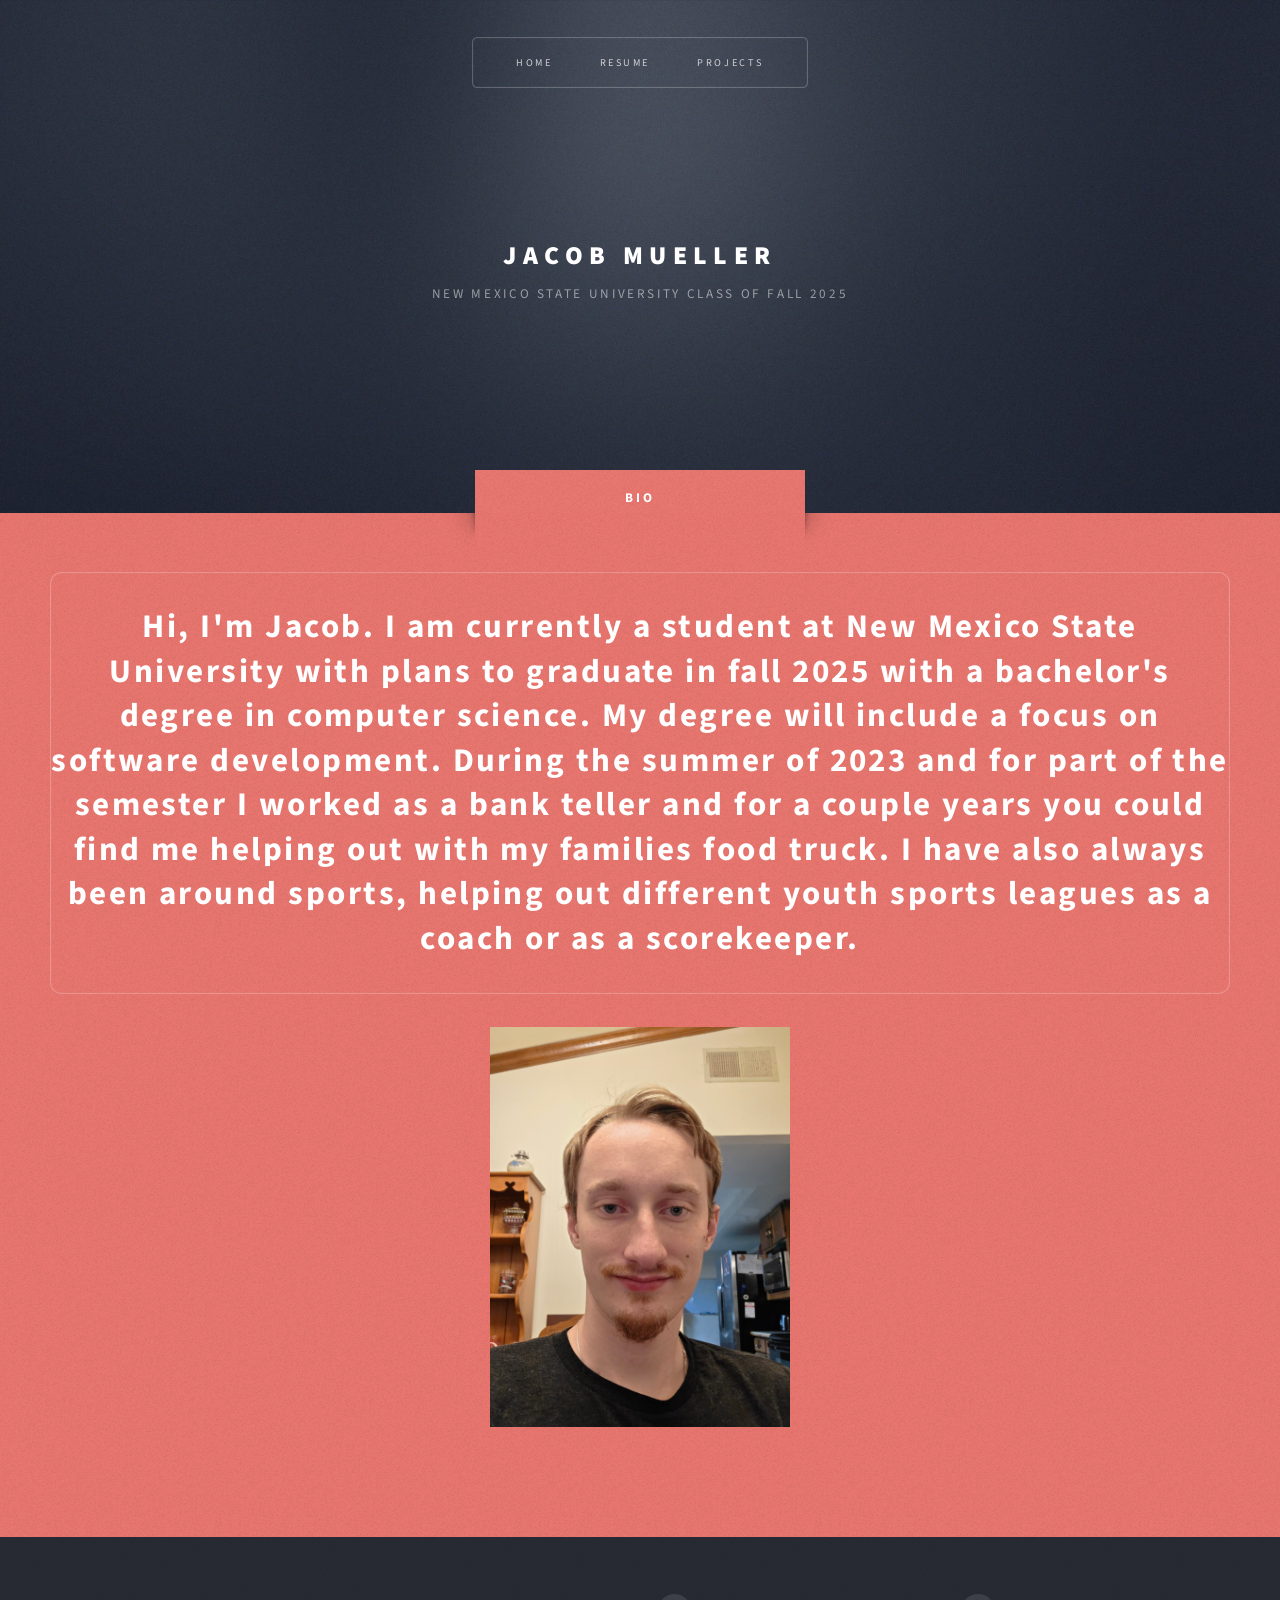
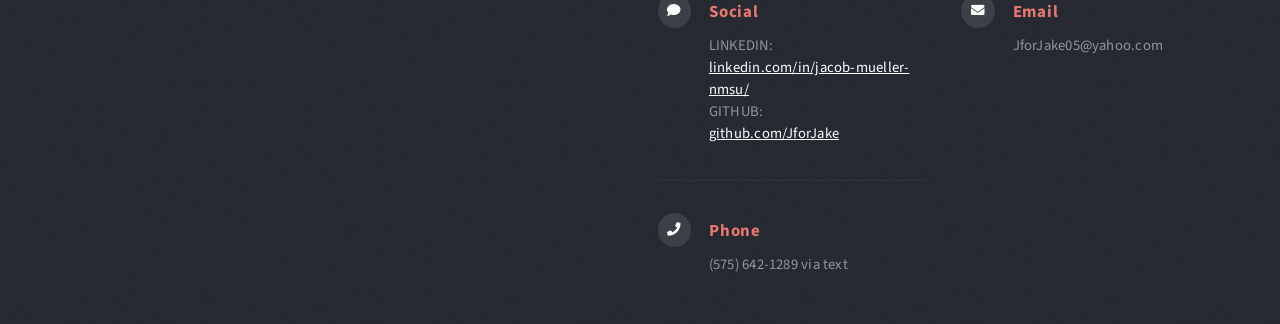
==== commit 4806f5d5: "Typo Fixes and Addition of launcher to projects page" ====
--- a/index.html
+++ b/index.html
@@ -39,8 +39,8 @@
 					<div class="title">Bio</div>
 					<div class="container">
 						<p class="style2">
-							Hi, I'm Jacob. I am currently an student at New Mexico State University with plans to graduate in fall 2025 with a bachelor's degree in computer science.
-							My degree will include a focus on software development and no minor. During the summer of 2023 and for part of the semester I worked as a teller and for a
+							Hi, I'm Jacob. I am currently a student at New Mexico State University with plans to graduate in fall 2025 with a bachelor's degree in computer science.
+							My degree will include a focus on software development. During the summer of 2023 and for part of the semester I worked as a bank teller and for a
 							couple years you could find me helping out with my families food truck. I have also always been around sports, helping out different youth sports leagues as
 							a coach or as a scorekeeper.
 						</p>
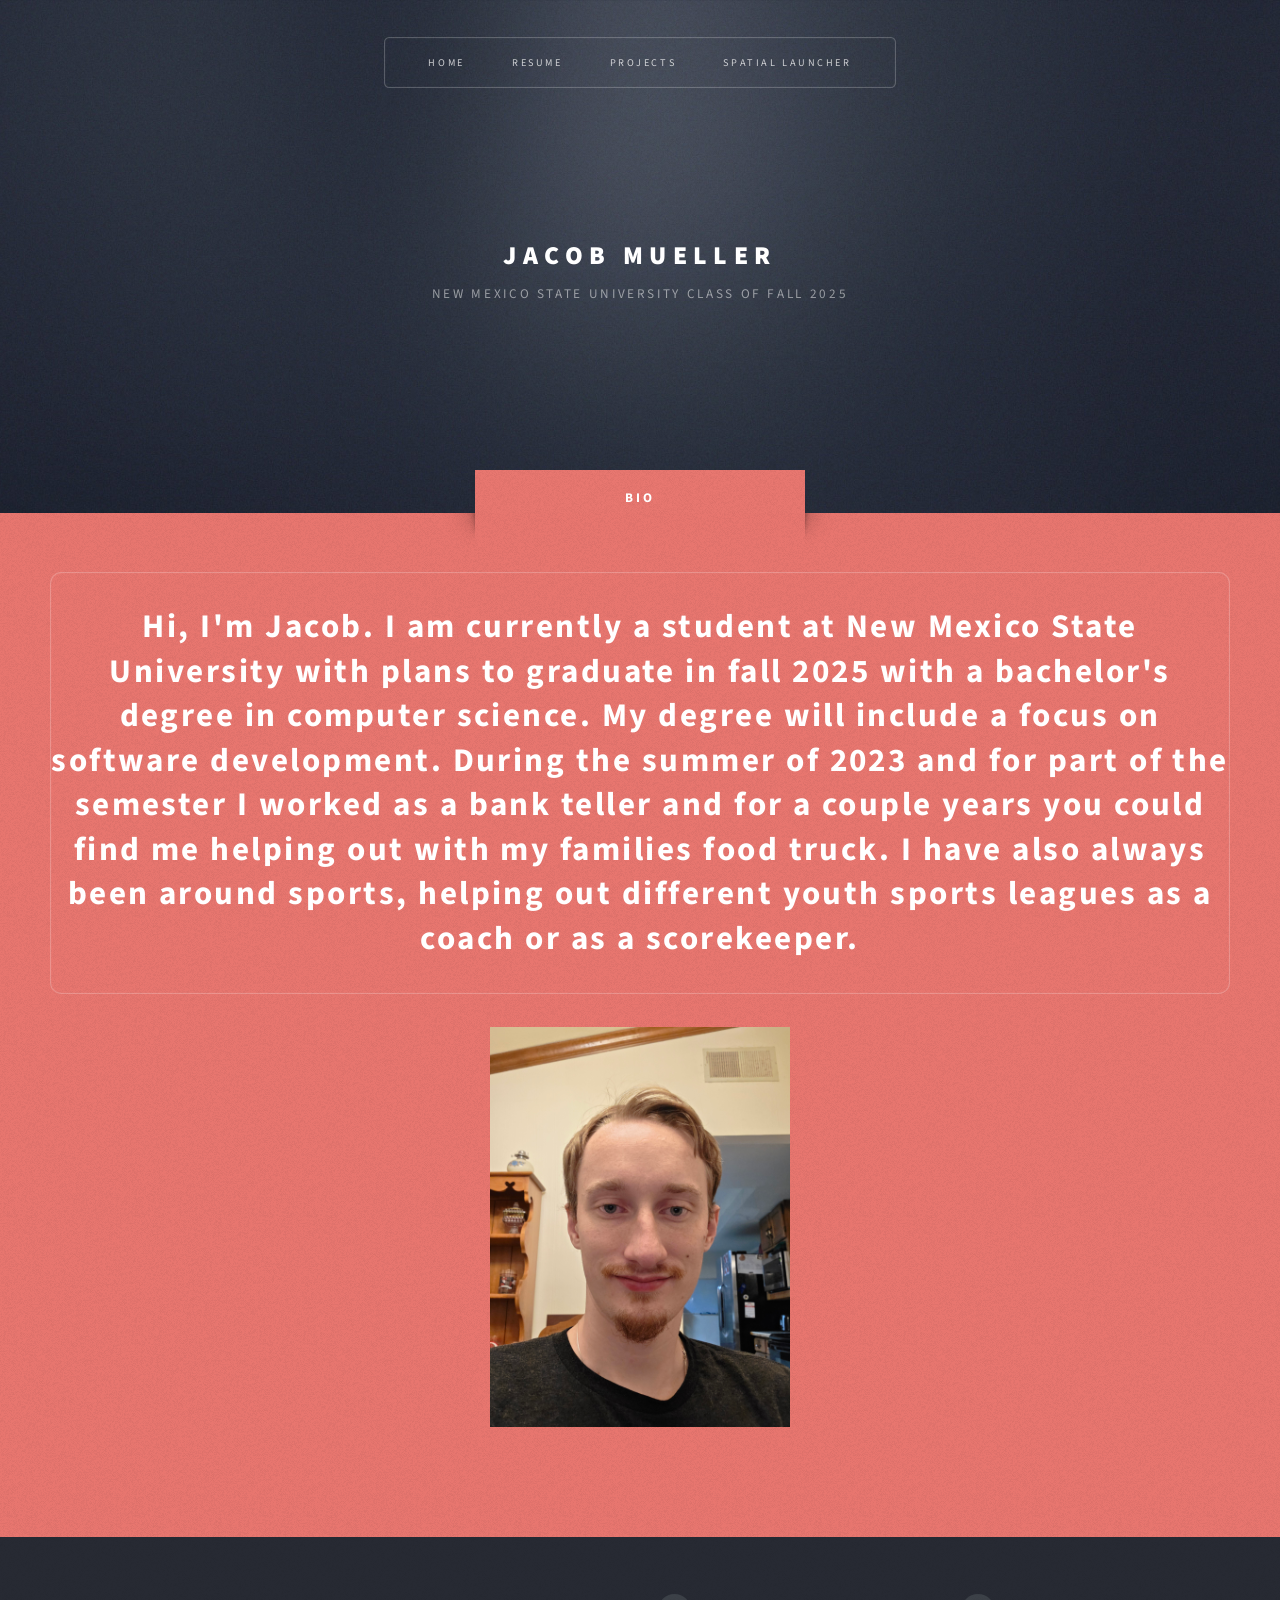
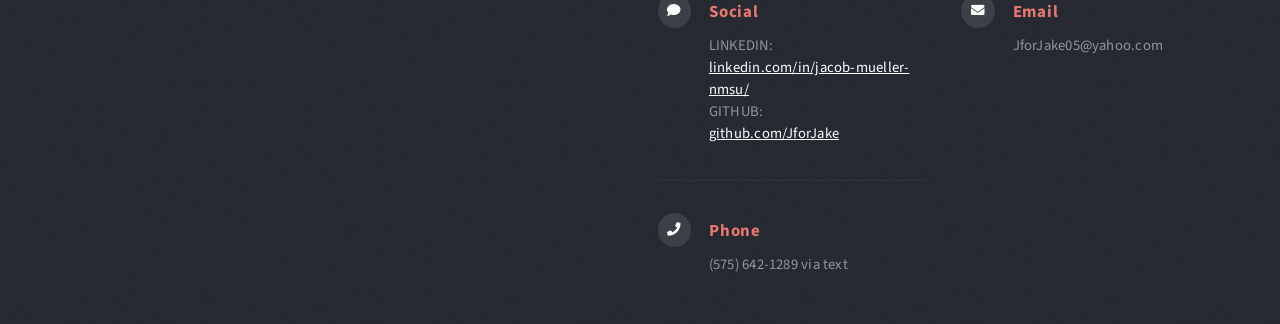
==== commit f2e72a8c: "Added Spatial Launcher page" ====
--- a/index.html
+++ b/index.html
@@ -29,6 +29,7 @@
 								<li class="current"><a href="index.html">Home</a></li>
 								<li><a href="Resume.html">Resume</a></li>
 								<li><a href="Projects.html">Projects</a></li>
+								<li><a href="SpatialLauncher.html">Spatial Launcher</a></li>
 							</ul>
 						</nav>
 
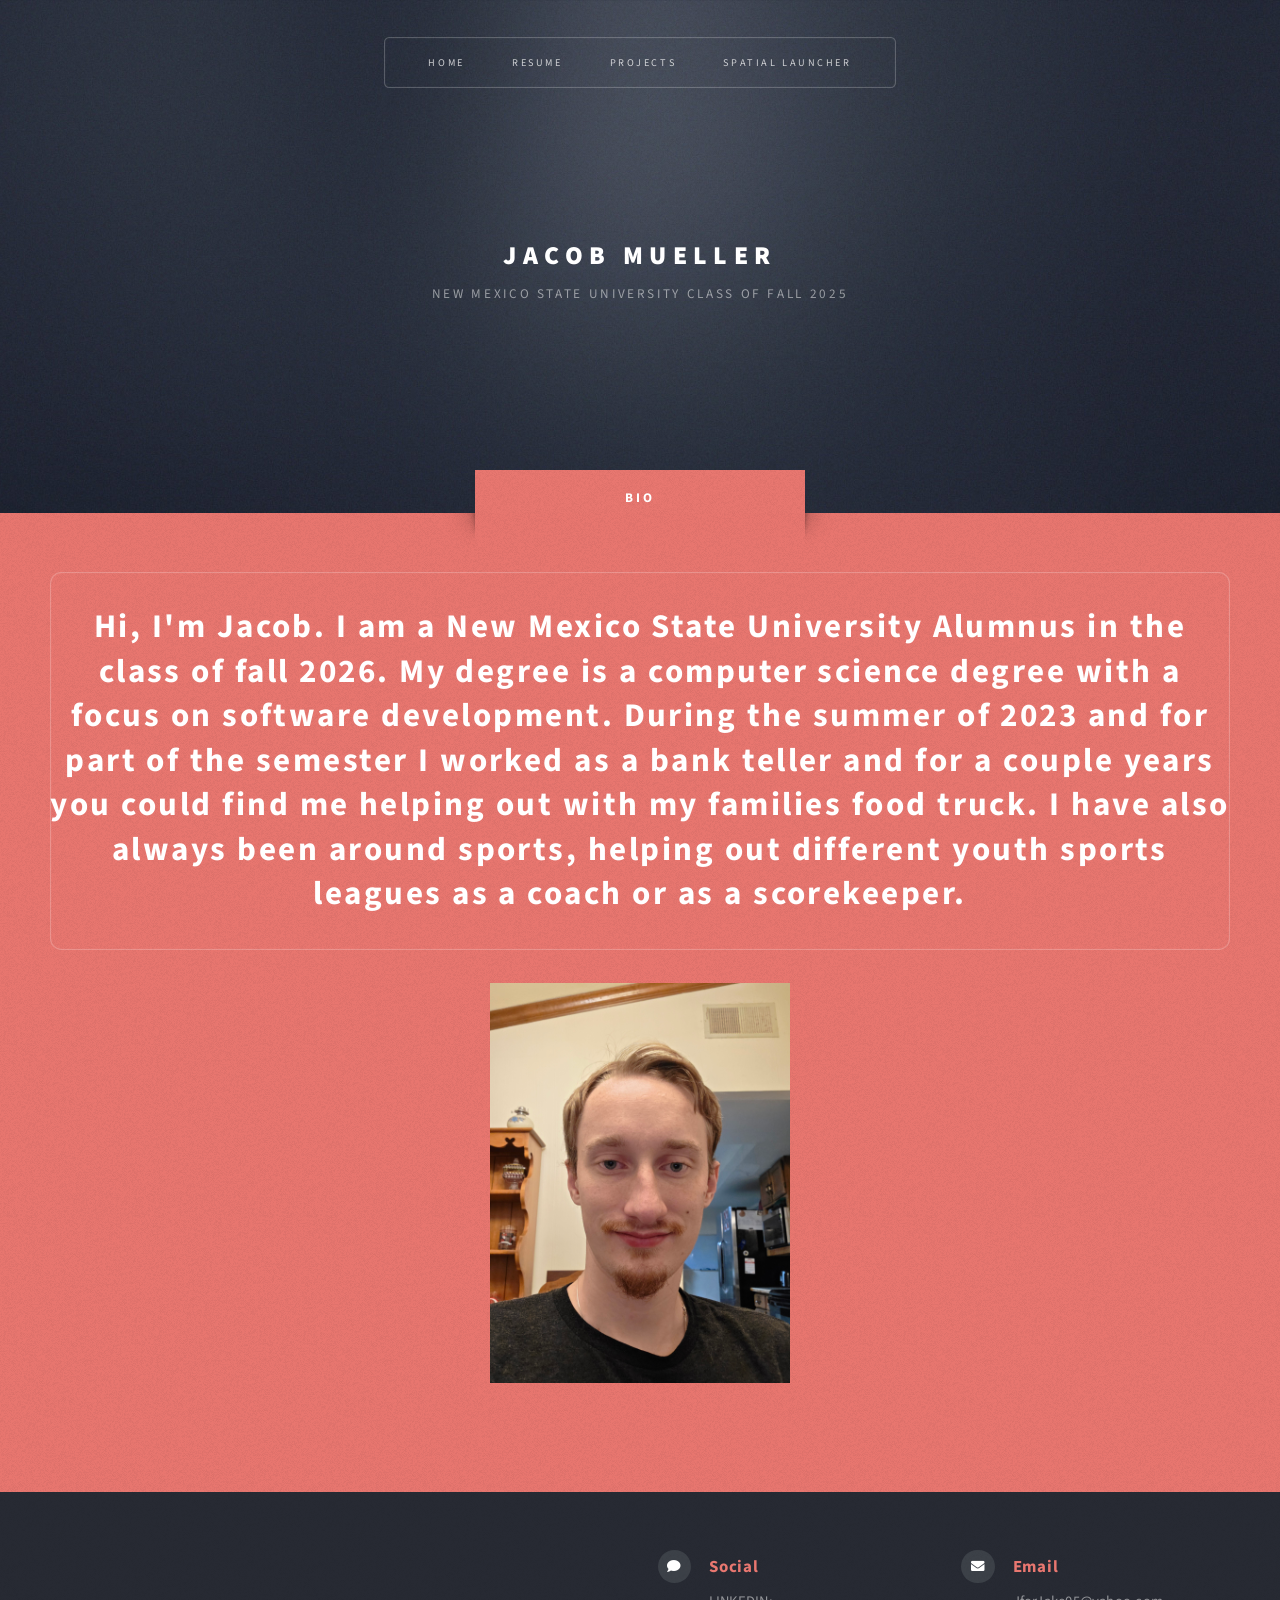
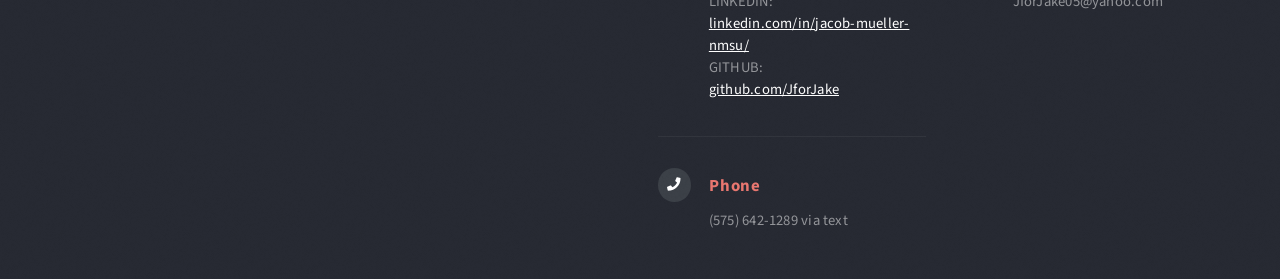
==== commit e020bce4: "Update index.html" ====
--- a/index.html
+++ b/index.html
@@ -40,10 +40,9 @@
 					<div class="title">Bio</div>
 					<div class="container">
 						<p class="style2">
-							Hi, I'm Jacob. I am currently a student at New Mexico State University with plans to graduate in fall 2025 with a bachelor's degree in computer science.
-							My degree will include a focus on software development. During the summer of 2023 and for part of the semester I worked as a bank teller and for a
-							couple years you could find me helping out with my families food truck. I have also always been around sports, helping out different youth sports leagues as
-							a coach or as a scorekeeper.
+							Hi, I'm Jacob. I am a New Mexico State University Alumnus in the class of fall 2026. My degree is a computer science degree with a focus on software development.
+							During the summer of 2023 and for part of the semester I worked as a bank teller and for a couple years you could find me helping out with my families food truck.
+							I have also always been around sports, helping out different youth sports leagues as a coach or as a scorekeeper.
 						</p>
 					</div>
 					
@@ -114,4 +113,5 @@
 			<script src="assets/js/main.js"></script>
 
 	</body>
-</html>+
+</html>
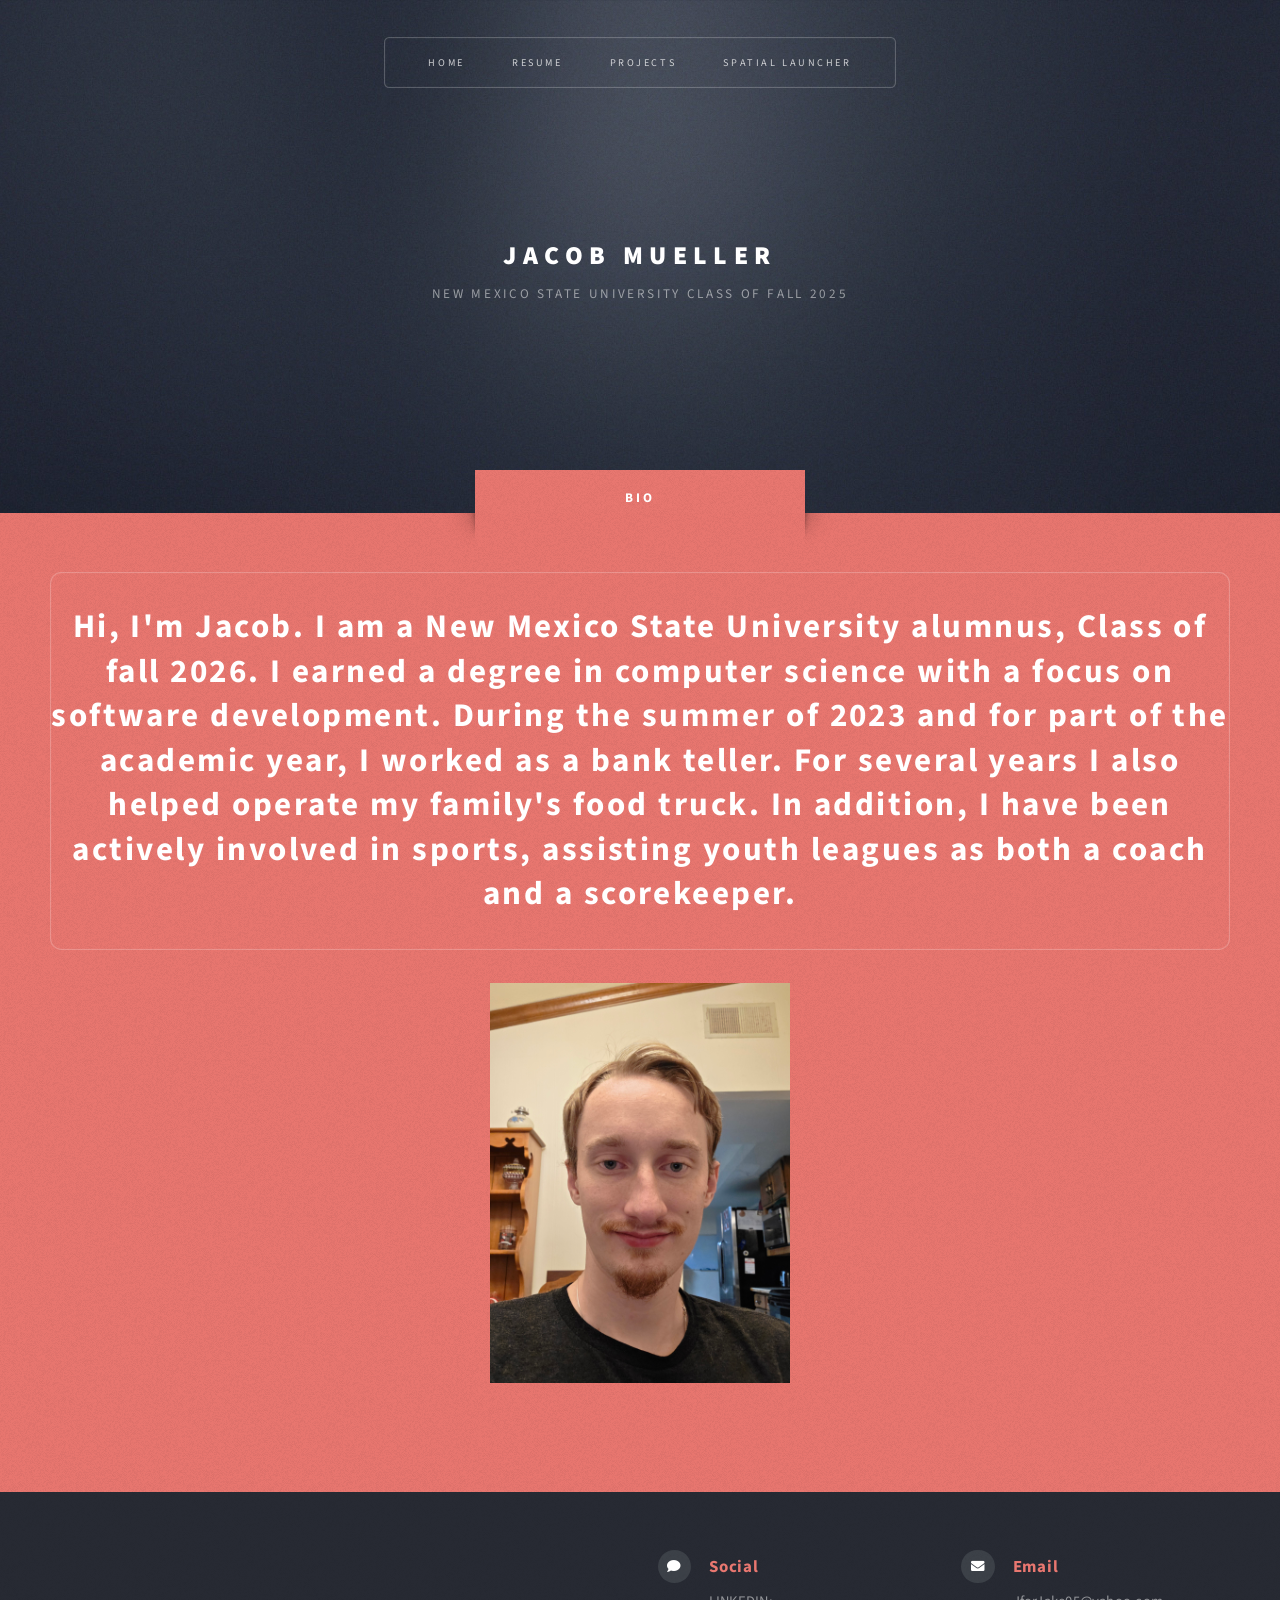
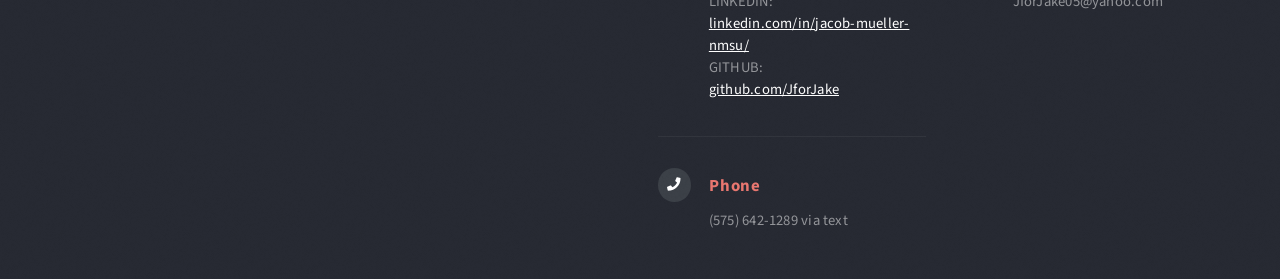
==== commit 8d2e761e: "Updated Website" ====
--- a/index.html
+++ b/index.html
@@ -40,9 +40,9 @@
 					<div class="title">Bio</div>
 					<div class="container">
 						<p class="style2">
-							Hi, I'm Jacob. I am a New Mexico State University Alumnus in the class of fall 2026. My degree is a computer science degree with a focus on software development.
-							During the summer of 2023 and for part of the semester I worked as a bank teller and for a couple years you could find me helping out with my families food truck.
-							I have also always been around sports, helping out different youth sports leagues as a coach or as a scorekeeper.
+							Hi, I'm Jacob. I am a New Mexico State University alumnus, Class of fall 2026. I earned a degree in computer science with a focus on software development.
+							During the summer of 2023 and for part of the academic year, I worked as a bank teller. For several years I also helped operate my family's food truck.
+							In addition, I have been actively involved in sports, assisting youth leagues as both a coach and a scorekeeper.
 						</p>
 					</div>
 					
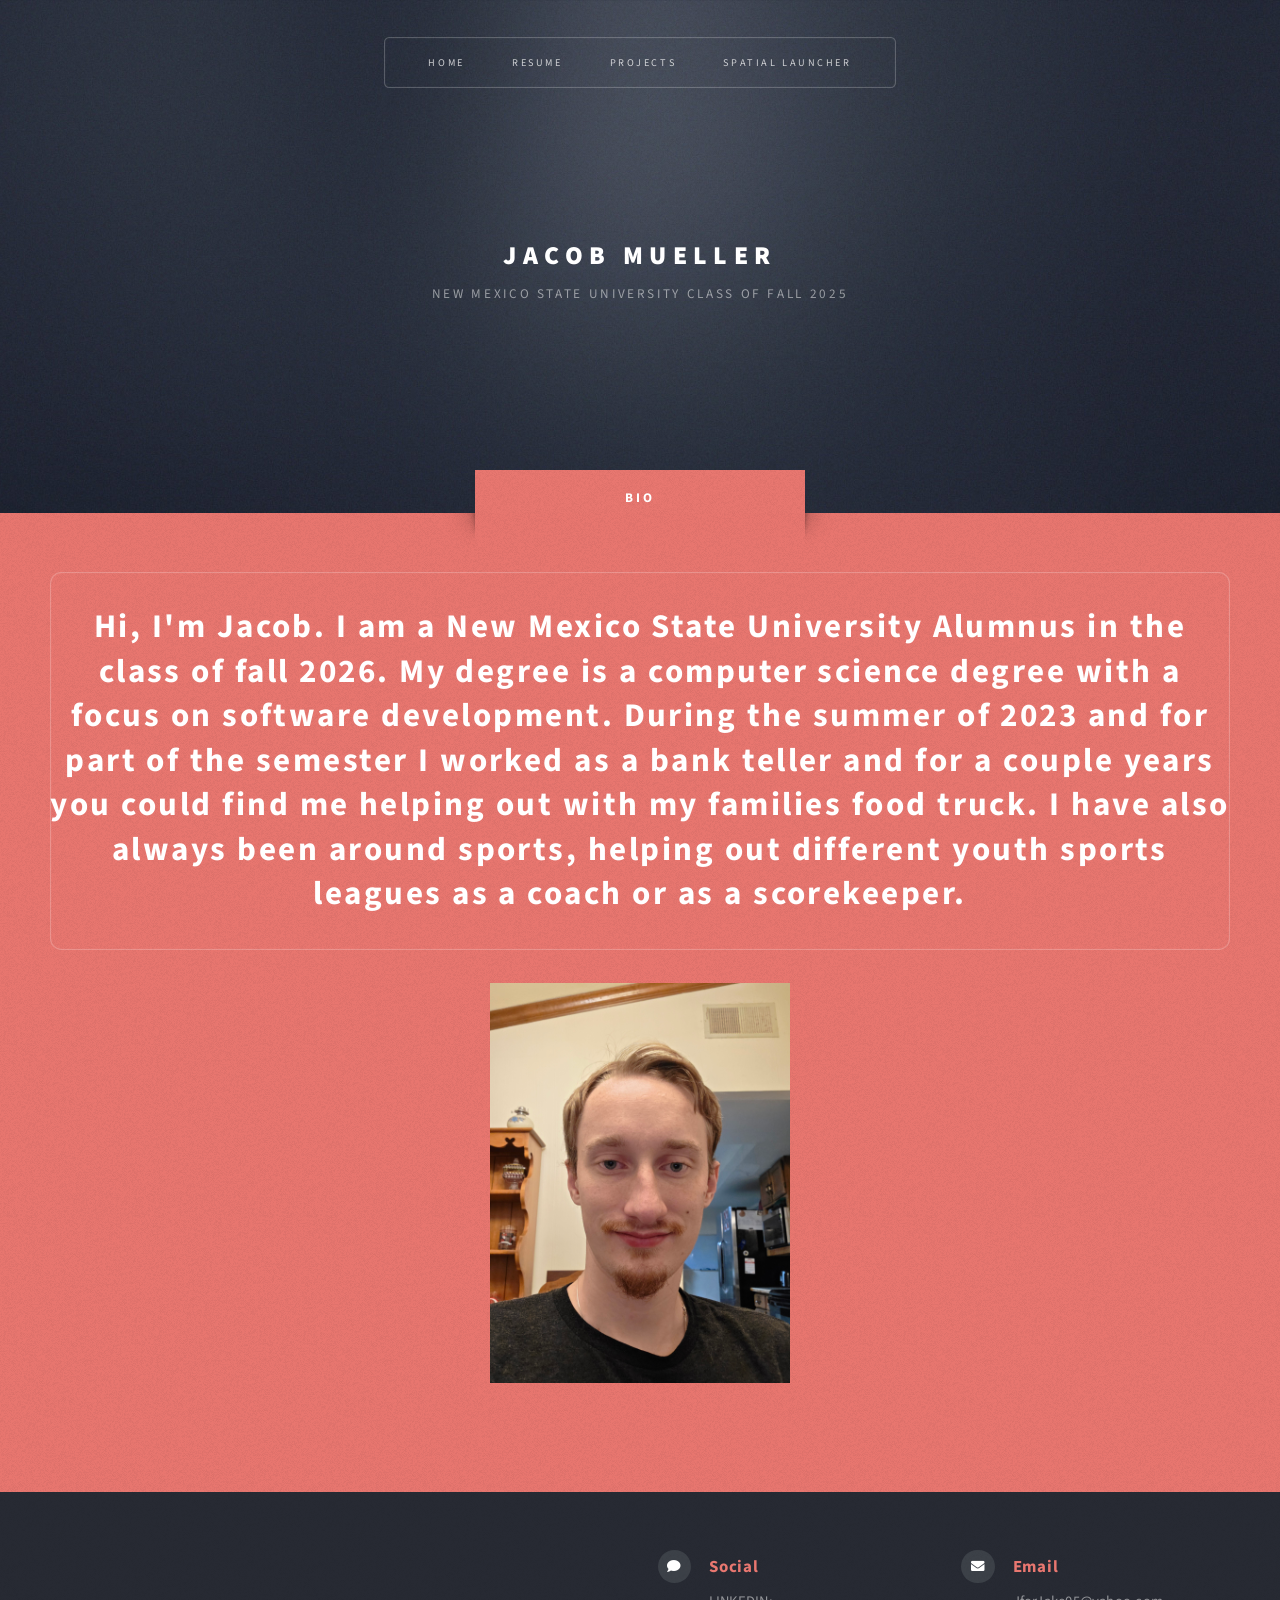
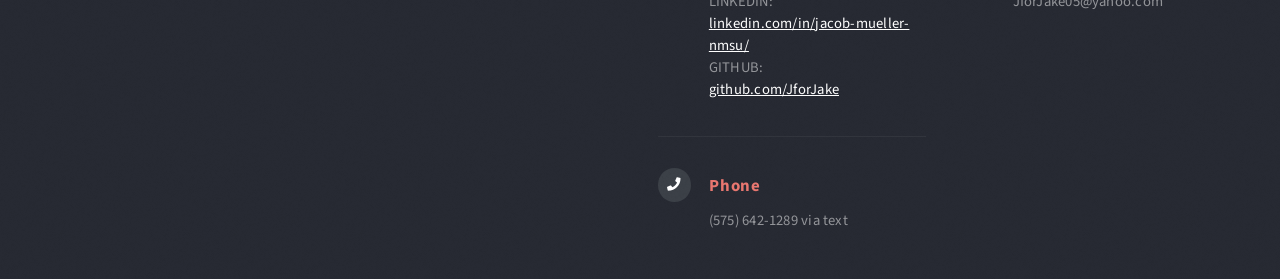
==== commit 7dc4b29d: "Merge branch 'main' of https://github.com/JforJake/PersonalWebsite" ====
--- a/index.html
+++ b/index.html
@@ -40,9 +40,9 @@
 					<div class="title">Bio</div>
 					<div class="container">
 						<p class="style2">
-							Hi, I'm Jacob. I am a New Mexico State University alumnus, Class of fall 2026. I earned a degree in computer science with a focus on software development.
-							During the summer of 2023 and for part of the academic year, I worked as a bank teller. For several years I also helped operate my family's food truck.
-							In addition, I have been actively involved in sports, assisting youth leagues as both a coach and a scorekeeper.
+							Hi, I'm Jacob. I am a New Mexico State University Alumnus in the class of fall 2026. My degree is a computer science degree with a focus on software development.
+							During the summer of 2023 and for part of the semester I worked as a bank teller and for a couple years you could find me helping out with my families food truck.
+							I have also always been around sports, helping out different youth sports leagues as a coach or as a scorekeeper.
 						</p>
 					</div>
 					
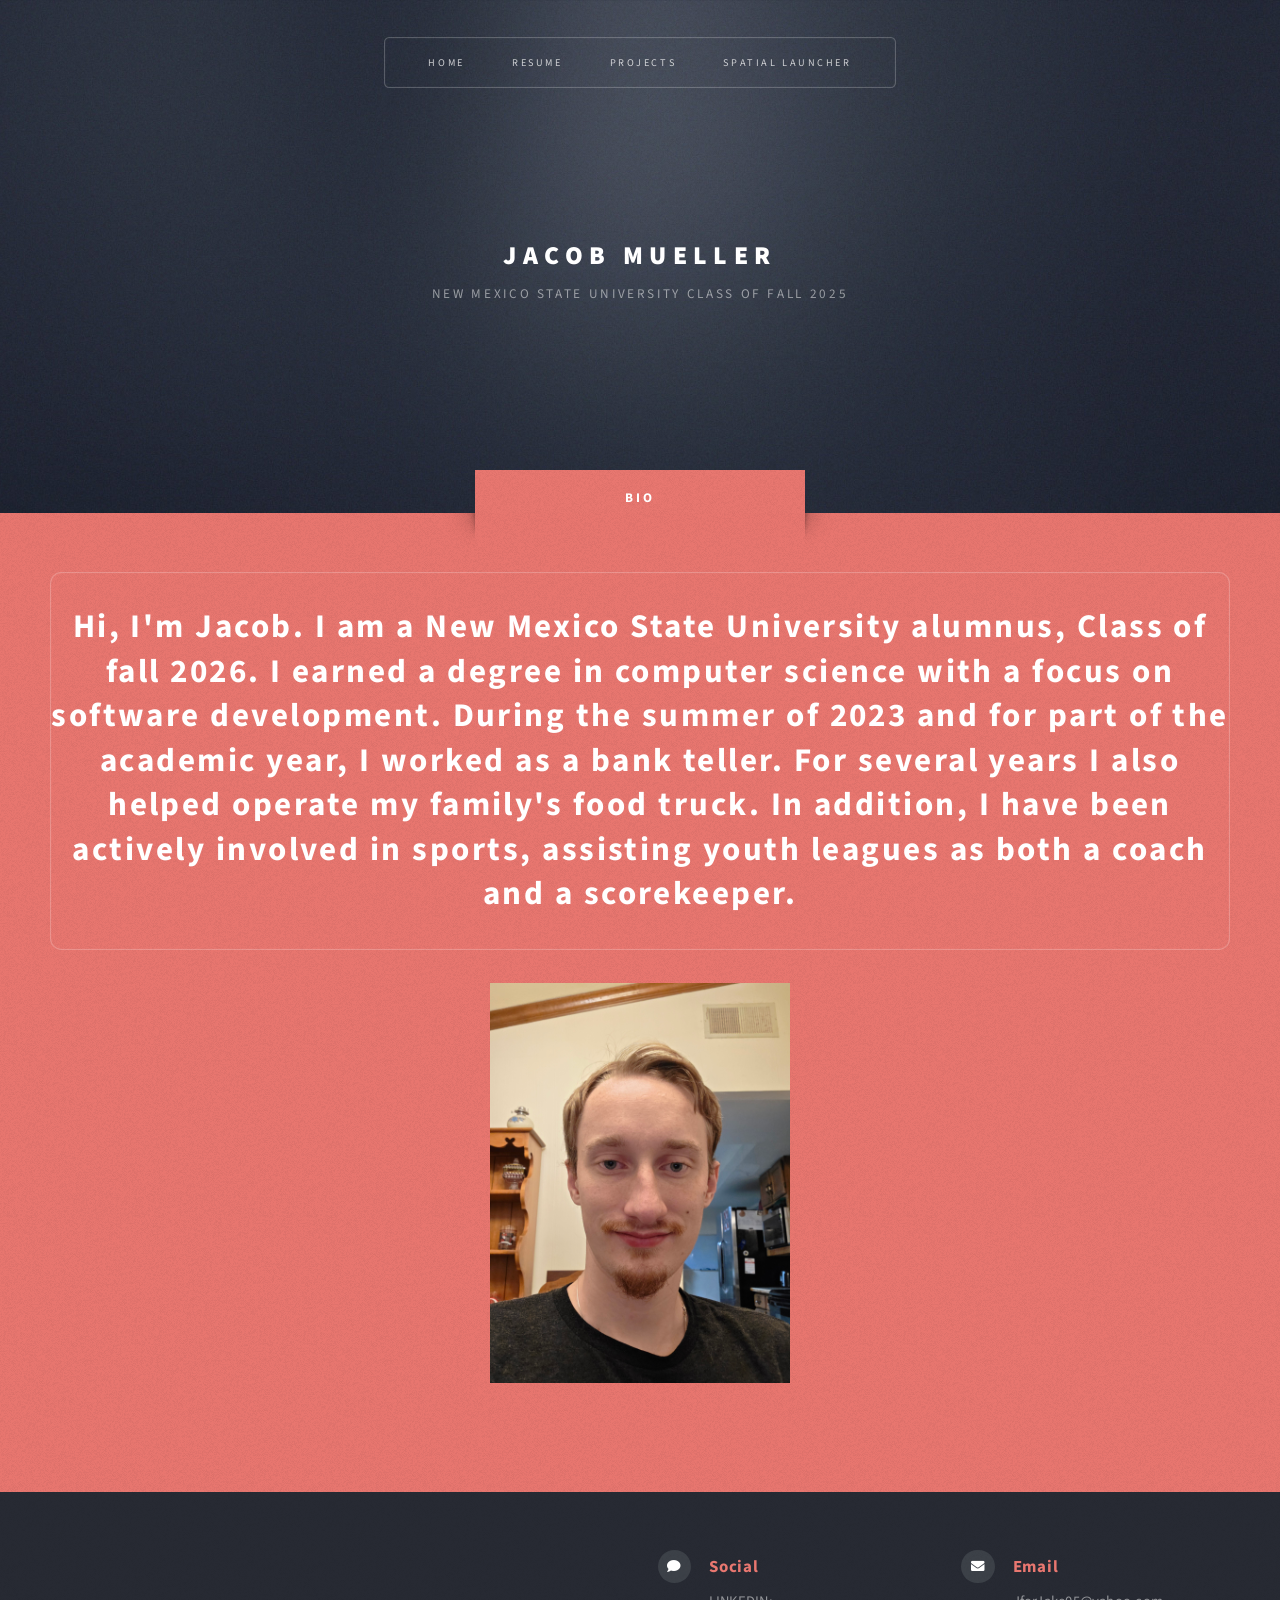
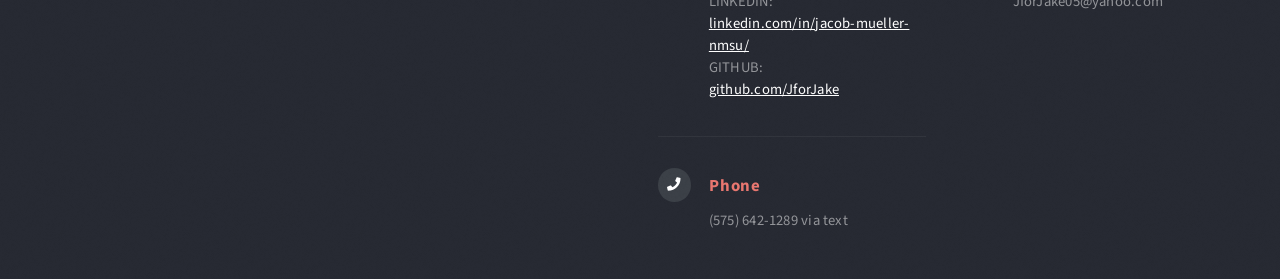
==== commit 2f7fdb3a: "Updated Index" ====
--- a/index.html
+++ b/index.html
@@ -40,9 +40,9 @@
 					<div class="title">Bio</div>
 					<div class="container">
 						<p class="style2">
-							Hi, I'm Jacob. I am a New Mexico State University Alumnus in the class of fall 2026. My degree is a computer science degree with a focus on software development.
-							During the summer of 2023 and for part of the semester I worked as a bank teller and for a couple years you could find me helping out with my families food truck.
-							I have also always been around sports, helping out different youth sports leagues as a coach or as a scorekeeper.
+							Hi, I'm Jacob. I am a New Mexico State University alumnus, Class of fall 2026. I earned a degree in computer science with a focus on software development.
+							During the summer of 2023 and for part of the academic year, I worked as a bank teller. For several years I also helped operate my family's food truck.
+							In addition, I have been actively involved in sports, assisting youth leagues as both a coach and a scorekeeper.
 						</p>
 					</div>
 					
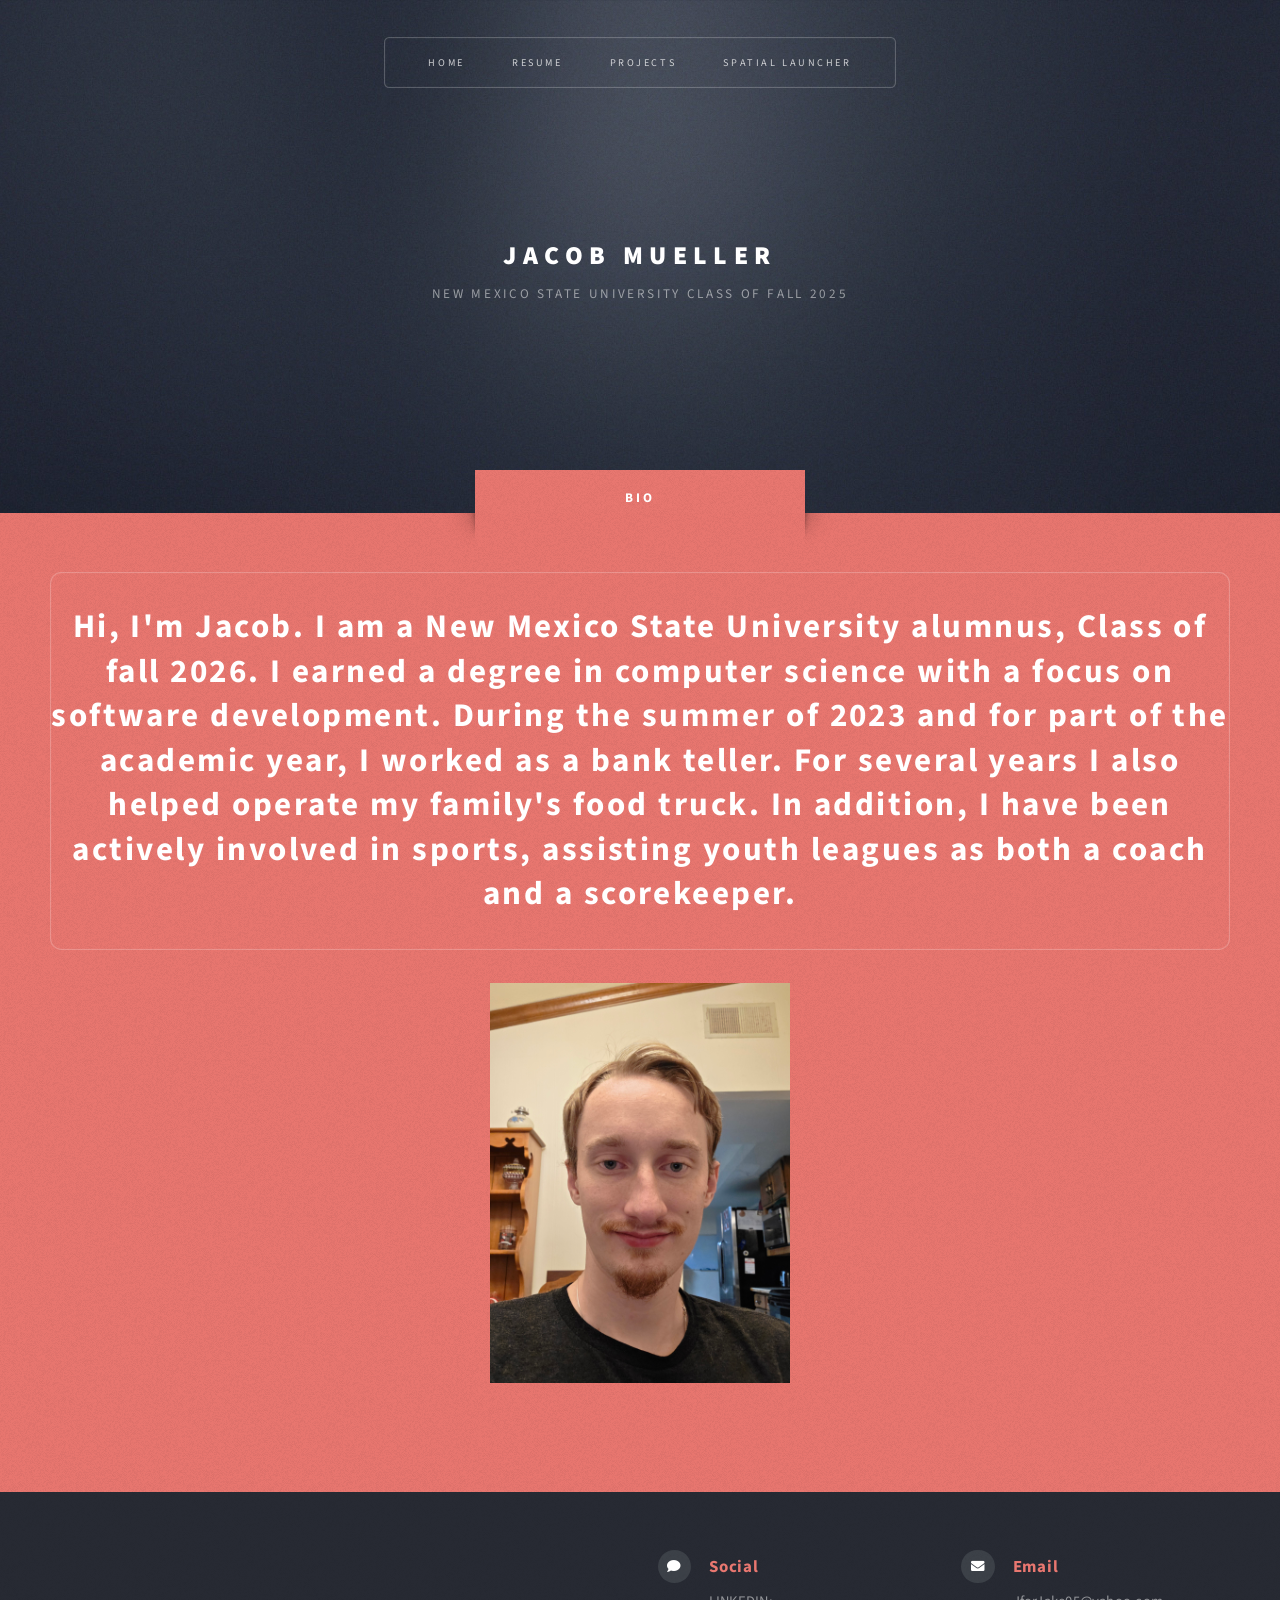
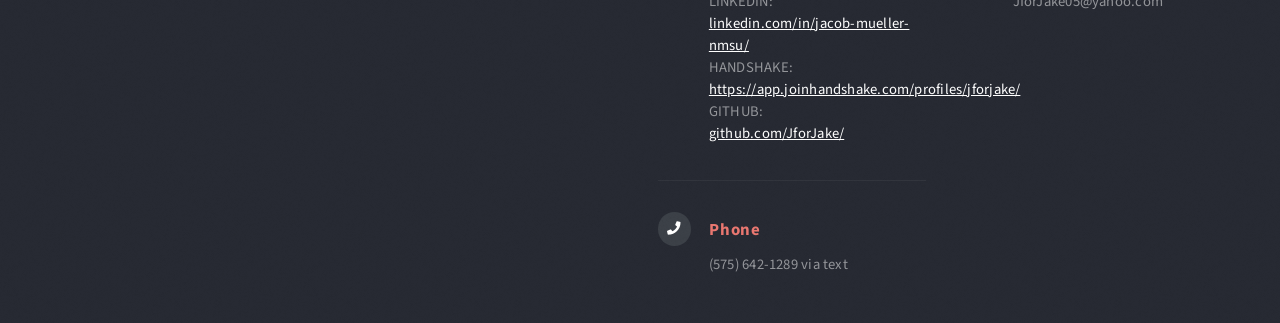
==== commit bdb6725b: "Update index.html" ====
--- a/index.html
+++ b/index.html
@@ -72,8 +72,10 @@
 													<p>
 														LINKEDIN:<br />
 														<a href="https://www.linkedin.com/in/jacob-mueller-nmsu/">linkedin.com/in/jacob-mueller-nmsu/</a><br />
+														HANDSHAKE:<br />
+														<a href="https://app.joinhandshake.com/profiles/jforjake/">https://app.joinhandshake.com/profiles/jforjake/</a><br />
 														GITHUB:<br />
-														<a href="https://github.com/JforJake">github.com/JforJake</a>
+														<a href="https://github.com/JforJake/">github.com/JforJake/</a>
 													</p>
 												</section>
 											</div>
